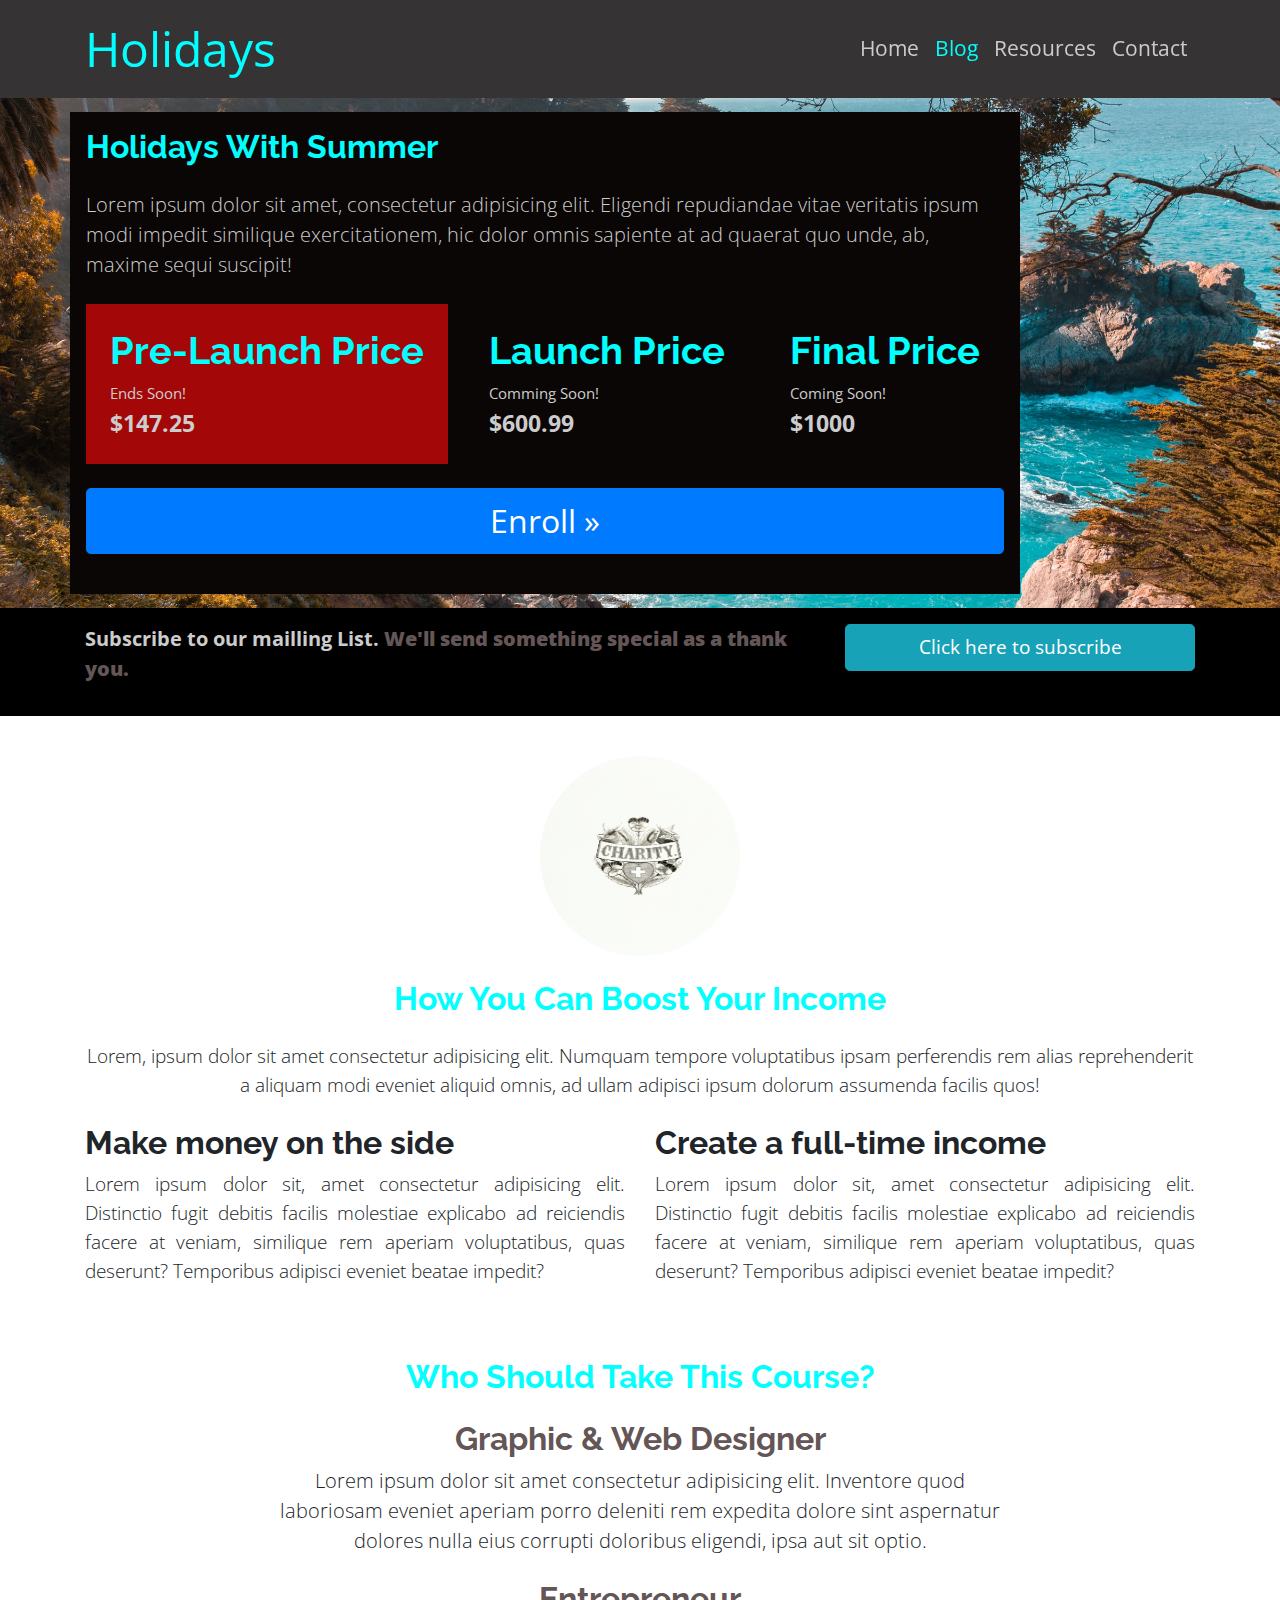
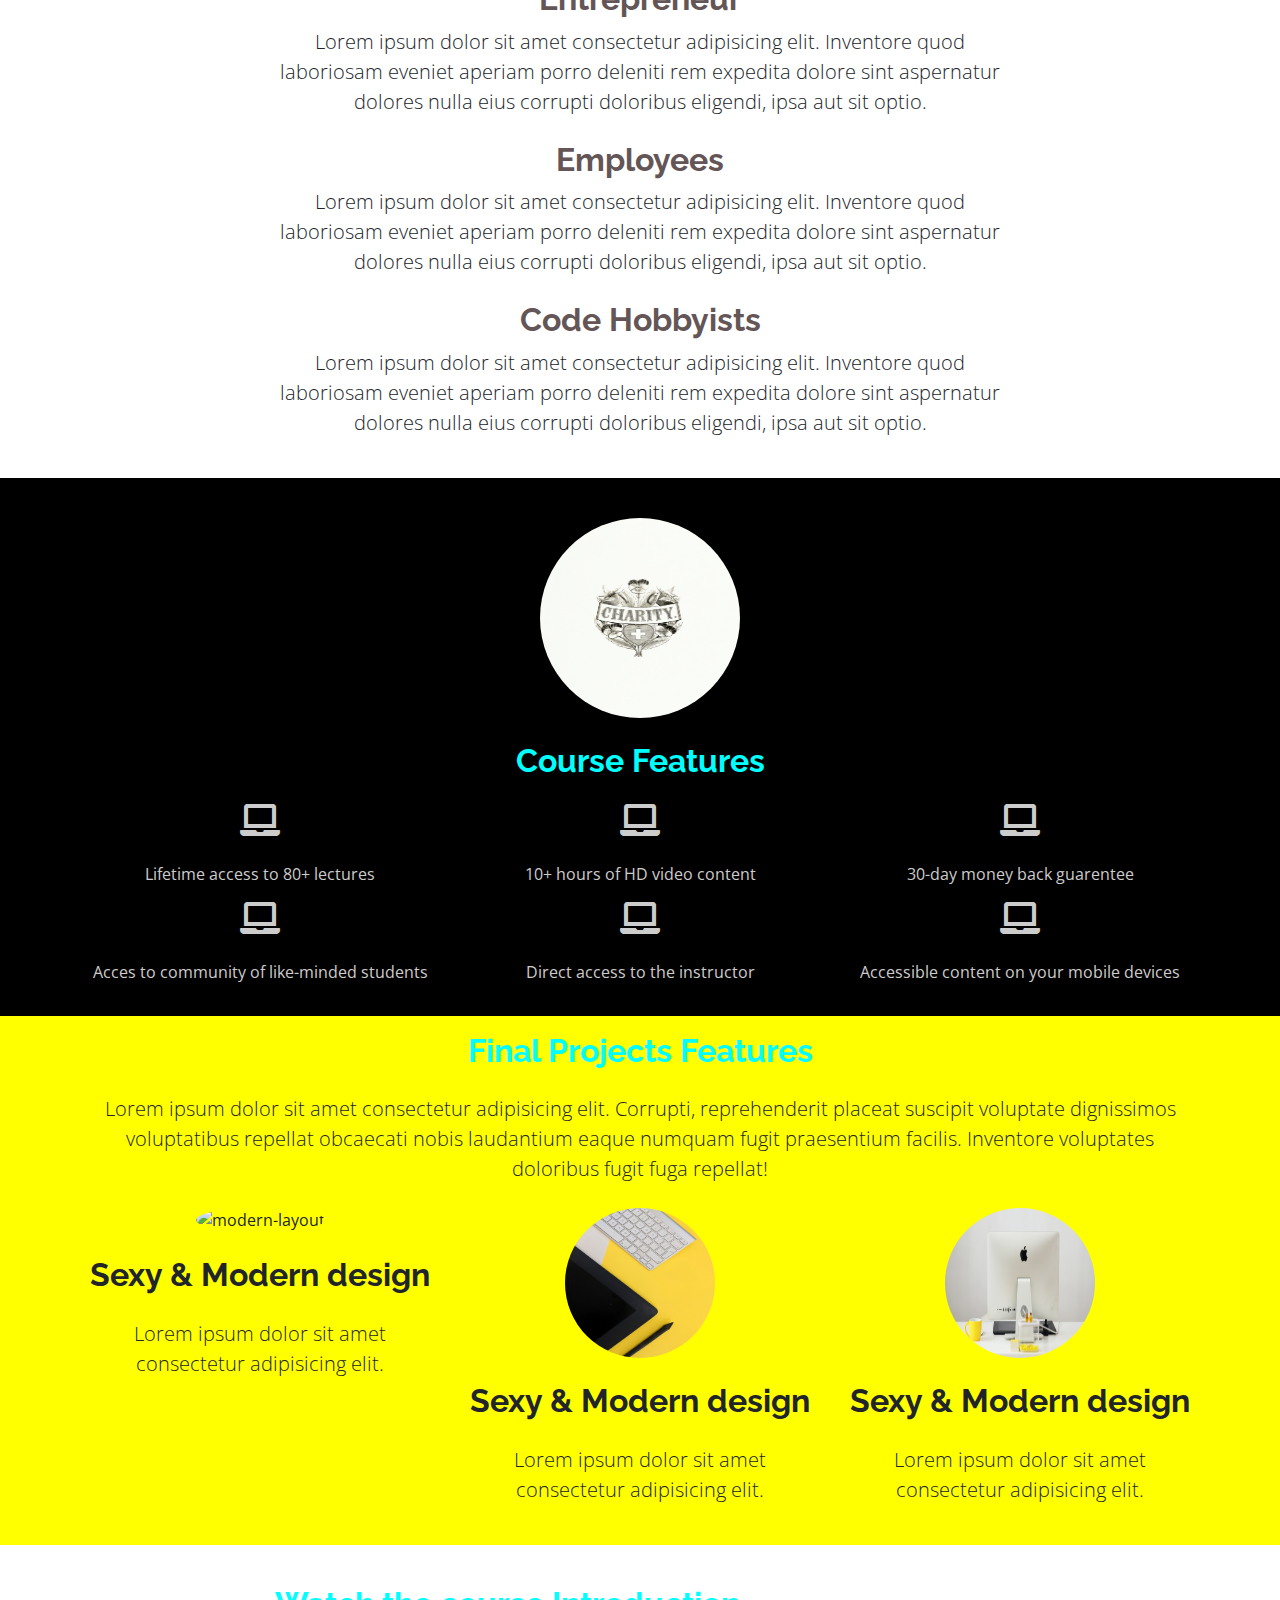
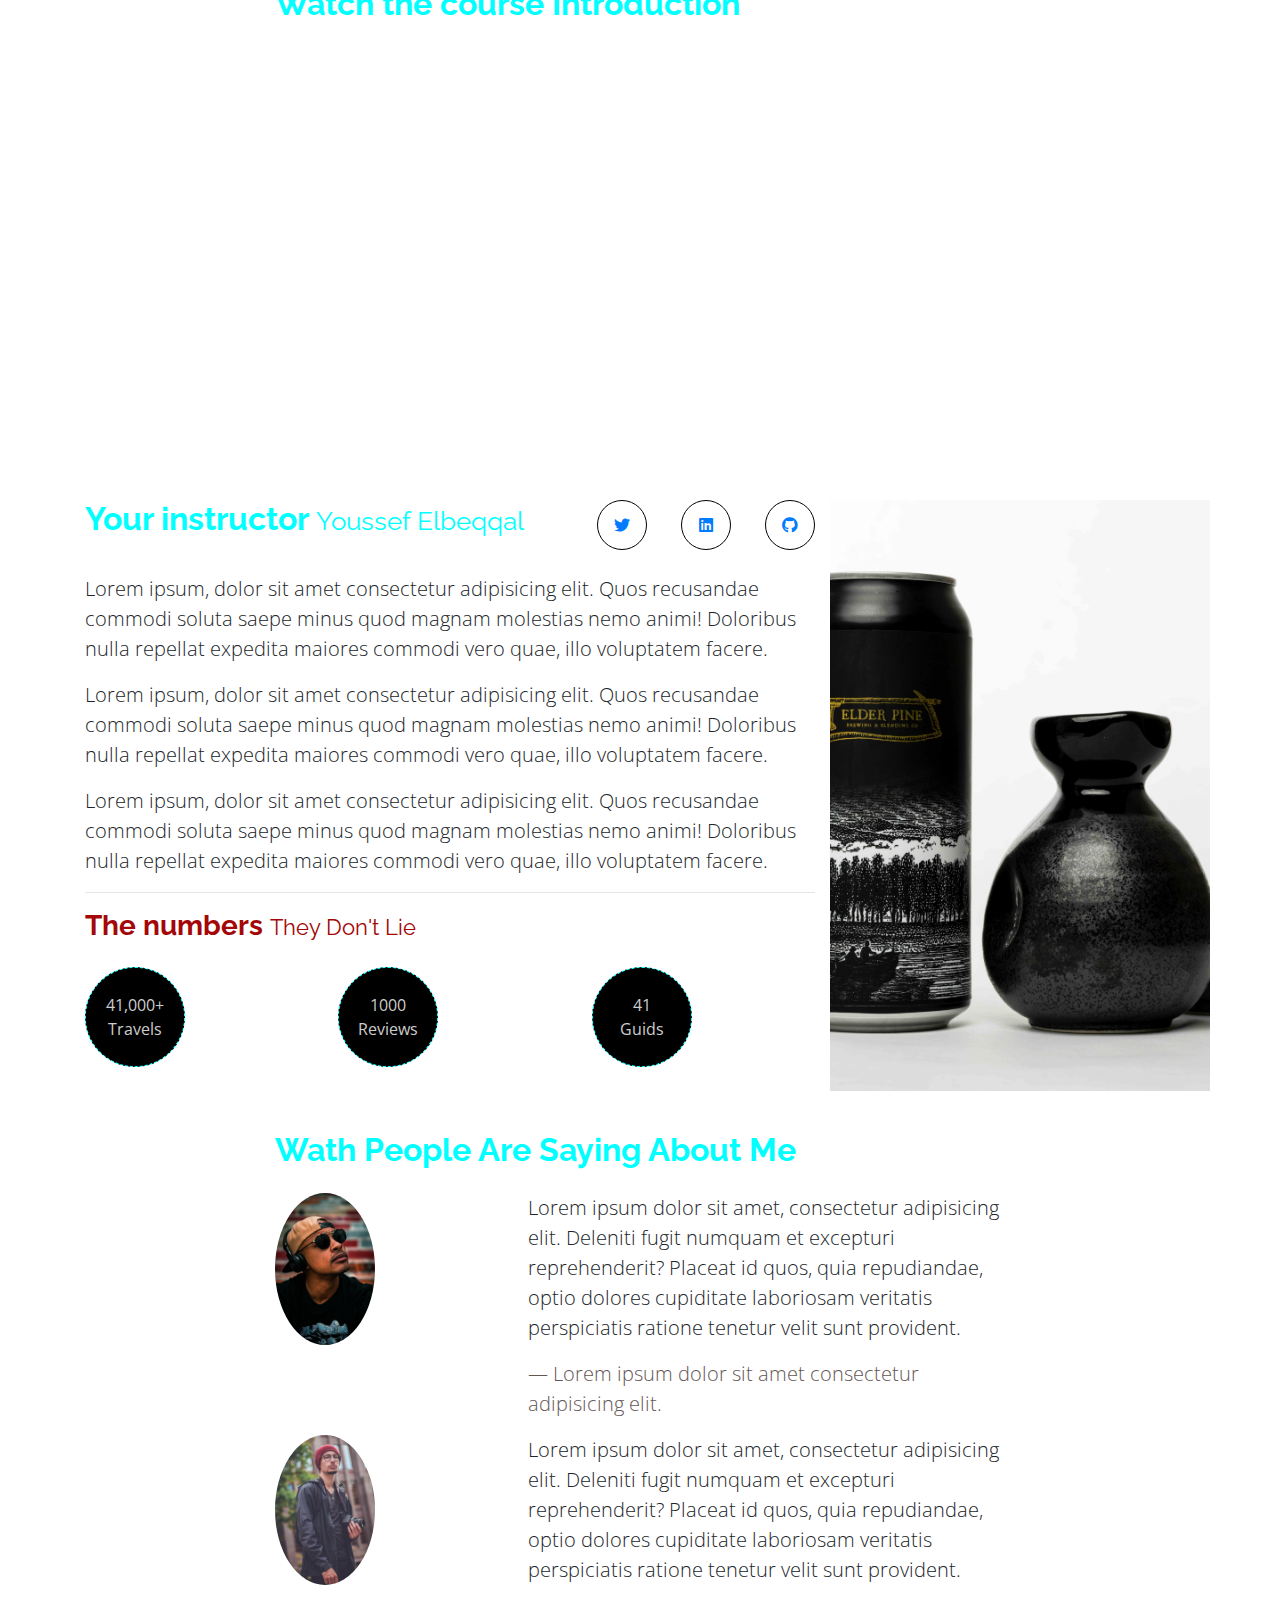
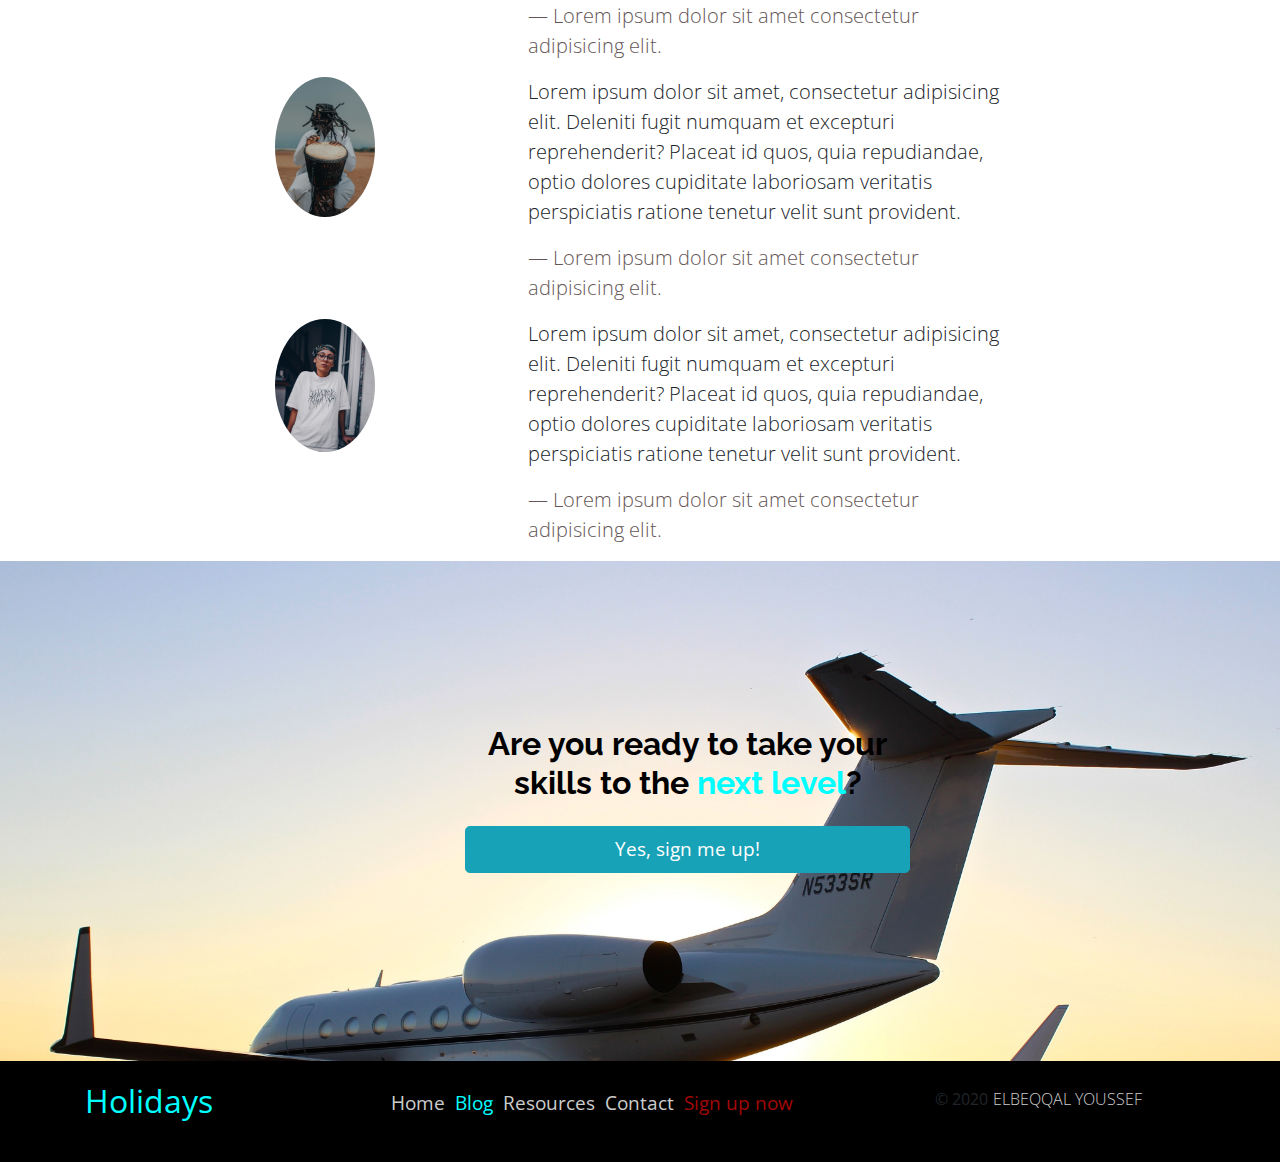
==== index.html @ f06271f9 "first commit" ====
<!DOCTYPE html>
<html lang="en">
  <head>
    <meta charset="UTF-8" />
    <meta name="viewport" content="width=device-width, initial-scale=1.0" />
    <!--
      Bootstrap CDN V4.5.0
    -->
    <link
      rel="stylesheet"
      href="https://stackpath.bootstrapcdn.com/bootstrap/4.5.0/css/bootstrap.min.css"
      crossorigin="anonymous"
    />

    <!--
      Fontawsome CDN V5.13.1
    -->
    <link
      rel="stylesheet"
      href="https://cdnjs.cloudflare.com/ajax/libs/font-awesome/5.13.1/css/all.min.css"
    />
    <!--
      Main CSS Styles
    -->
    <link rel="stylesheet" href="style.css" />
    <title>Holidays | Home</title>
  </head>

  <body>

    <!--================
        HEADER
    ====================-->
    <header class="main__header sticky-top" role="banner">
      <!--
        navbar-wrapper
      -->
      <div class="navbar__wrapper">
        <nav class="navbar navbar-expand-lg" role="navigation">
          <!--
              navbar-container
            -->
          <div class="container">
            <!--
              navbar-brand
            -->
            <a class="navbar-brand" href="index.html">
              Holidays
            </a>
            <!--
              navbar-brand
            -->

            <!--
              navbar-humberger-menu
            -->
            <button
              class="navbar-toggler"
              type="button"
              data-toggle="collapse"
              data-target="#navbarSupportedContent"
              aria-controls="navbarSupportedContent"
              aria-expanded="false"
              aria-label="Toggle navigation"
            >
              <!-- <span class="navbar-toggler-icon"></span> -->
              <i class="fas fa-bars" style="font-size: 2em; color: #ccc;"></i>
            </button>
            <!--
              navbar-humberger-menu
            -->

            <!--
              navbar-links
            -->
            <div class="collapse navbar-collapse" id="navbarSupportedContent">
              <ul class="navbar-nav ml-auto">
                <li class="nav-item">
                  <a class="nav-link" href="index.html">
                    Home
                  </a>
                </li>
                <li class="nav-item">
                  <a class="nav-link active" href="blog.html">Blog</a>
                </li>
                <li class="nav-item">
                  <a class="nav-link" href="resources.html">Resources</a>
                </li>
                <li class="nav-item">
                  <a class="nav-link" href="contact.html">Contact</a>
                </li>
              </ul>
            </div>
            <!--
              navbar-links
            -->
          </div>
          <!--
            navbar-container
          -->
        </nav>
      </div>
      <!--
        navbar-wrapper
      -->
    </header>
    <!--================
        HEADER
    ====================-->
    <!--
      MAIN CONTENT
    -->
    <main class="home" role="main">

      
      <!-- ================
        HERO
      ====================-->
      <section
        id="hero"
        class="hero__wrapper"
        class="mt-4 mb-4 p-4 text-sm-center"
      >
        <article>
          <!--
            Container
          -->
          <div class="container clearfix">
            <div class="row">
              <div class="col-sm-5"></div>
              <!-- col -->

              <div class="col-sm-10 hero__text col-xs-12">
                <h2 class="mb-4">Holidays With Summer</h2>

                <p class="lead mb-4">
                  Lorem ipsum dolor sit amet, consectetur adipisicing elit.
                  Eligendi repudiandae vitae veritatis ipsum modi impedit
                  similique exercitationem, hic dolor omnis sapiente at ad
                  quaerat quo unde, ab, maxime sequi suscipit!
                </p>

                <div id="price-timeline" class="d-flex justify-content-between">
                  <div class="price active d-flex flex-column p-4 mb-4">
                    <h4>
                      Pre-Launch Price
                    </h4>
                    <small>Ends Soon!</small>
                    <span>$147.25</span>
                  </div>
                  <!-- price -->

                  <div class="price d-flex flex-column p-4 mb-4">
                    <h4>
                      Launch Price
                    </h4>
                    <small>Comming Soon!</small>
                    <span>$600.99</span>
                  </div>
                  <!-- price -->

                  <div class="price mb-4 d-flex flex-column p-4 mb-4">
                    <h4>
                      Final Price
                    </h4>
                    <small>Coming Soon!</small>
                    <span>$1000</span>
                  </div>
                  <!-- price -->
                </div>
                <!-- price-time-line -->
                <p class="mb-4">
                  <a
                    href="#"
                    class="btn btn-lg btn-primary btn-block"
                    role="button"
                  >
                    Enroll &raquo;
                  </a>
                </p>
              </div>
              <!-- col -->
            </div>
            <!-- hero -->
          </div>
          <!--
            Container
          -->
        </article>
      </section>
      <!-- ================
        HERO
      ====================-->


      <!-- ================
        OPT IN
      ====================-->
      <section id="optin" class="opt__in">
        <div class="container">
          <div class="row">
            <div class="col-sm-8">
              <p class="lead">
                Subscribe to our mailling List.
                <strong>We'll send something special as a thank you.</strong>
              </p>
            </div>
            <!-- col -->
            <div class="col-md-4">
              <button
                class="btn btn-lg btn-info btn-block"
                data-toggle="modal"
                data-target="#myModal"
              >
                Click here to subscribe
              </button>
            </div>
            <!-- col -->
          </div>
          <!-- row -->
        </div>
        <!-- container -->
      </section>
      <!-- ================
        OPT IN
      ====================-->

      
      <!-- ================
        BOOST YOUR INCOME
      ====================-->
      <section class="boost__income">
        <div class="container">
          <div class="text-center mt-4 mb-4">
            <img
              src="assets/img/logo.jpg"
              alt="logo"
              title="logo"
              class="img-radius"
            />
          </div>
          <h2 class="text-center mb-4">How You Can Boost Your Income</h2>
          <p class="lead text-center mb-4">
            Lorem, ipsum dolor sit amet consectetur adipisicing elit. Numquam
            tempore voluptatibus ipsam perferendis rem alias reprehenderit a
            aliquam modi eveniet aliquid omnis, ad ullam adipisci ipsum dolorum
            assumenda facilis quos!
          </p>
          <div class="row mb-4">
            <div class="col-sm-6">
              <h4>Make money on the side</h4>
              <p class="lead">
                Lorem ipsum dolor sit, amet consectetur adipisicing elit.
                Distinctio fugit debitis facilis molestiae explicabo ad
                reiciendis facere at veniam, similique rem aperiam voluptatibus,
                quas deserunt? Temporibus adipisci eveniet beatae impedit?
              </p>
            </div>
            <!-- col -->

            <div class="col-sm-6">
              <h4>Create a full-time income</h4>
              <p class="lead">
                Lorem ipsum dolor sit, amet consectetur adipisicing elit.
                Distinctio fugit debitis facilis molestiae explicabo ad
                reiciendis facere at veniam, similique rem aperiam voluptatibus,
                quas deserunt? Temporibus adipisci eveniet beatae impedit?
              </p>
            </div>
            <!-- col -->
          </div>
          <!-- row -->
        </div>
        <!-- container -->
      </section>
      <!-- ================
        BOOST YOUR INCOME
      ====================-->


      <!-- ================
        BENIFITS
      ====================-->
      <section class="benifits text-sm-center">
        <div class="container">
          <h2 class="text-center mb-4">Who Should Take This Course?</h2>
          <div class="row">
            <div class="col-sm-8 offset-sm-2">
              <div class="mb-4">
                <h4>Graphic & Web Designer</h4>
                <p class="lead">
                  Lorem ipsum dolor sit amet consectetur adipisicing elit.
                  Inventore quod laboriosam eveniet aperiam porro deleniti rem
                  expedita dolore sint aspernatur dolores nulla eius corrupti
                  doloribus eligendi, ipsa aut sit optio.
                </p>
              </div>
              <div class="mb-4">
                <h4>Entrepreneur</h4>
                <p class="lead">
                  Lorem ipsum dolor sit amet consectetur adipisicing elit.
                  Inventore quod laboriosam eveniet aperiam porro deleniti rem
                  expedita dolore sint aspernatur dolores nulla eius corrupti
                  doloribus eligendi, ipsa aut sit optio.
                </p>
              </div>
              <div class="mb-4">
                <h4>Employees</h4>
                <p class="lead">
                  Lorem ipsum dolor sit amet consectetur adipisicing elit.
                  Inventore quod laboriosam eveniet aperiam porro deleniti rem
                  expedita dolore sint aspernatur dolores nulla eius corrupti
                  doloribus eligendi, ipsa aut sit optio.
                </p>
              </div>
              <div class="mb-4">
                <h4>Code Hobbyists</h4>
                <p class="lead">
                  Lorem ipsum dolor sit amet consectetur adipisicing elit.
                  Inventore quod laboriosam eveniet aperiam porro deleniti rem
                  expedita dolore sint aspernatur dolores nulla eius corrupti
                  doloribus eligendi, ipsa aut sit optio.
                </p>
              </div>
            </div>
            <!-- col -->
          </div>
          <!-- row -->
        </div>
      </section>
      <!-- ================
        BENIFITS
      ====================-->
      
      <!-- ================
        COURSE FEATURES
      ====================-->
      <section class="course__features">
        <div class="container">
          <div class="text-center mt-4 mb-4">
            <img
              src="assets/img/logo.jpg"
              alt="logo"
              title="logo"
              class="img-radius"
            />
          </div>
          <h2 class="text-center mb-4">Course Features</h2>
          <div class="row">
            <div class="col-sm-4 text-center">
              <div class="mb-4">
                <i class="fas fa-laptop ci"></i>
              </div>
              <p>Lifetime access to 80+ lectures</p>
            </div>
            <!-- col -->
            <div class="col-sm-4 text-center">
              <div class="mb-4">
                <i class="fas fa-laptop ci"></i>
              </div>
              <p>10+ hours of HD video content</p>
            </div>
            <!-- col -->
            <div class="col-sm-4 text-center">
              <div class="mb-4">
                <i class="fas fa-laptop ci"></i>
              </div>
              <p>30-day money back guarentee</p>
            </div>
            <!-- col -->
            <div class="col-sm-4 text-center">
              <div class="mb-4">
                <i class="fas fa-laptop ci"></i>
              </div>
              <p>Acces to community of like-minded students</p>
            </div>
            <!-- col -->
            <div class="col-sm-4 text-center">
              <div class="mb-4">
                <i class="fas fa-laptop ci"></i>
              </div>
              <p>Direct access to the instructor</p>
            </div>
            <!-- col -->
            <div class="col-sm-4 text-center">
              <div class="mb-4">
                <i class="fas fa-laptop ci"></i>
              </div>
              <p>Accessible content on your mobile devices</p>
            </div>
            <!-- col -->
          </div>
          <!-- row -->
        </div>
        <!-- container -->
      </section>
      <!-- ================
        COURSE FEATURES
      ====================-->

      <!-- ================
        PROJECTS FEATURES 
      ====================-->
      <section class="project__features">
        <div class="container">
          <h2 class="text-center mb-4">Final Projects Features</h2>
          <p class="lead text-center mb-4">
            Lorem ipsum dolor sit amet consectetur adipisicing elit. Corrupti,
            reprehenderit placeat suscipit voluptate dignissimos voluptatibus
            repellat obcaecati nobis laudantium eaque numquam fugit praesentium
            facilis. Inventore voluptates doloribus fugit fuga repellat!
          </p>
          <div class="row">
            <div class="col-sm-4">
              <div class="project__features--item mb-4">
                <img
                  src="https://external-content.duckduckgo.com/iu/?u=https%3A%2F%2Ftse2.mm.bing.net%2Fth%3Fid%3DOIP.MxvEzI7c4n9L5hkj392UZwHaFj%26pid%3DApi&f=1"
                  alt="modern-layout"
                  title="modern layout"
                  class="img-fluid mb-4"
                />
                <h4 class="text-center mb-4">Sexy &amp; Modern design</h4>
                <p class="lead text-center mb-4">
                  Lorem ipsum dolor sit amet consectetur adipisicing elit.
                </p>
              </div>
            </div>
            <!-- col -->

            <div class="col-sm-4">
              <div class="project__features--item mb-4">
                <img
                  src="assets/img/design-02.jpg"
                  alt="modern-layout"
                  title="modern layout"
                  class="img-fluid mb-4"
                />
                <h4 class="text-center mb-4">Sexy &amp; Modern design</h4>
                <p class="lead text-center mb-4">
                  Lorem ipsum dolor sit amet consectetur adipisicing elit.
                </p>
              </div>
            </div>
            <!-- col -->

            <div class="col-sm-4">
              <div class="project__features--item mb-4">
                <img
                  src="assets/img/design-03.jpg"
                  alt="modern-layout"
                  title="modern layout"
                  class="img-fluid mb-4"
                />
                <h4 class="text-center mb-4">Sexy &amp; Modern design</h4>
                <p class="lead text-center mb-4">
                  Lorem ipsum dolor sit amet consectetur adipisicing elit.
                </p>
              </div>
            </div>
            <!-- col -->
          </div>
          <!-- row -->
        </div>
      </section>
      <!-- ================
        PROJECTS FEATURES 
      ====================-->

      <!-- ================
        VIDEO FEATURES 
      ====================-->
      <section class="vidoe__feature mt-4">
        <div class="container">
          <div class="row">
            <div class="col-sm-8 offset-sm-2">
              <h2 class="mb-4">Watch the course Introduction</h2>
              <iframe
                width="100%"
                height="415"
                src="https://www.youtube.com/embed/ASTb2ysZq-o"
                frameborder="0"
                allow="accelerometer; autoplay; encrypted-media; gyroscope; picture-in-picture"
                allowfullscreen
              >
              </iframe>
            </div>
            <!-- col -->
          </div>
          <!-- row -->
        </div>
      </section>
      <!-- ================
        VIDEO FEATURES 
      ====================-->

      <!-- ================
        INSTRUCTOR 
      ====================-->
      <section class="instructor mb-4">
        <div class="container">
          <div class="row">
            <div class="col-sm-8">
              <div class="row">
                <div class="col-lg-8 mb-4">
                  <h2>Your instructor <small>Youssef Elbeqqal</small></h2>
                </div>
                <!-- col -->
                <div
                  class="col-lg-4 d-flex justify-content-between align-items-center mb-4"
                >
                  <a
                    href="https://twitter.com/YBeqqal"
                    target="_blank"
                    class="twitter"
                  >
                    <i class="fab fa-twitter"></i>
                  </a>
                  <a
                    href="https://www.linkedin.com/in/youssef-el-beqqal-640b6917a/"
                    target="_blank"
                    class="linkedin"
                  >
                    <i class="fab fa-linkedin"></i>
                  </a>
                  <a
                    href="https://github.com/ELBEQQAL94"
                    target="_blank"
                    class="github"
                  >
                    <i class="fab fa-github"></i>
                  </a>
                </div>
                <!-- col -->
              </div>
              <!-- row -->
              <p class="lead">
                Lorem ipsum, dolor sit amet consectetur adipisicing elit. Quos
                recusandae commodi soluta saepe minus quod magnam molestias nemo
                animi! Doloribus nulla repellat expedita maiores commodi vero
                quae, illo voluptatem facere.
              </p>
              <p class="lead">
                Lorem ipsum, dolor sit amet consectetur adipisicing elit. Quos
                recusandae commodi soluta saepe minus quod magnam molestias nemo
                animi! Doloribus nulla repellat expedita maiores commodi vero
                quae, illo voluptatem facere.
              </p>
              <p class="lead">
                Lorem ipsum, dolor sit amet consectetur adipisicing elit. Quos
                recusandae commodi soluta saepe minus quod magnam molestias nemo
                animi! Doloribus nulla repellat expedita maiores commodi vero
                quae, illo voluptatem facere.
              </p>
              <hr />
              <h3 class="mb-4">The numbers <small>They Don't Lie</small></h3>
              <div class="row mb-4">
                <div class="col">
                  <div class="num">
                    <div
                      class="num-content d-flex flex-column justify-content-center align-items-center"
                    >
                      41,000+ <span>Travels</span>
                    </div>
                    <!-- num-content -->
                  </div>
                  <!-- num -->
                </div>
                <!-- col -->
                <div class="col">
                  <div class="num">
                    <div
                      class="num-content d-flex flex-column justify-content-center align-items-center"
                    >
                      1000 <span>Reviews</span>
                    </div>
                    <!-- num-content -->
                  </div>
                  <!-- num -->
                </div>
                <!-- col -->
                <div class="col">
                  <div class="num">
                    <div
                      class="num-content d-flex flex-column justify-content-center align-items-center"
                    >
                      41 <span>Guids</span>
                    </div>
                    <!-- num-content -->
                  </div>
                  <!-- num -->
                </div>
                <!-- col -->
              </div>
              <!-- row -->
            </div>
            <!-- col -->
            <div class="col-sm-4 instructo--background"></div>
            <!-- col -->
          </div>
          <!-- row -->
        </div>
        <!-- container -->
      </section>
      <!-- ================
        INSTRUCTOR 
      ====================-->


      <!-- ================
        TESTIMONIALS 
      ====================-->
      <section class="testimonials">
        <div class="container">
          <div class="row">
            <div class="col-sm-8 offset-sm-2">
              <h2 class="mb-4">Wath People Are Saying About Me</h2>
              <!--
                  ======= TESTIMONIALS ITEM ===========
              -->
              <div class="row">
                <div class="col-md-4 avatar__wrapper">
                  <div class="img-container">
                    <img
                      src="assets/img/avatar.jpg"
                      alt="avatar"
                      title="avatar"
                      class="img-fluid"
                    />
                  </div>
                </div>
                <!-- col -->
                <div class="col-md-8">
                  <p class="lead">
                    Lorem ipsum dolor sit amet, consectetur adipisicing elit.
                    Deleniti fugit numquam et excepturi reprehenderit? Placeat
                    id quos, quia repudiandae, optio dolores cupiditate
                    laboriosam veritatis perspiciatis ratione tenetur velit sunt
                    provident.
                  </p>
                  <p class="lead quote">
                    &mdash; Lorem ipsum dolor sit amet consectetur adipisicing
                    elit.
                  </p>
                </div>
                <!-- col -->
              </div>
              <!-- row -->

              <!--
                  ======= TESTIMONIALS ITEM ===========
              -->
              <div class="row">
                <div class="col-sm-4 avatar__wrapper">
                  <div class="img-container mb-4">
                    <img
                      src="assets/img/person-02.jpg"
                      alt="avatar"
                      title="avatar"
                      class="img-fluid"
                    />
                  </div>
                </div>
                <!-- col -->
                <div class="col-sm-8">
                  <p class="lead">
                    Lorem ipsum dolor sit amet, consectetur adipisicing elit.
                    Deleniti fugit numquam et excepturi reprehenderit? Placeat
                    id quos, quia repudiandae, optio dolores cupiditate
                    laboriosam veritatis perspiciatis ratione tenetur velit sunt
                    provident.
                  </p>
                  <p class="lead quote">
                    &mdash; Lorem ipsum dolor sit amet consectetur adipisicing
                    elit.
                  </p>
                </div>
                <!-- col -->
              </div>
              <!-- row -->

              <!--
                  ======= TESTIMONIALS ITEM ===========
              -->
              <div class="row">
                <div class="col-sm-4 avatar__wrapper">
                  <div class="img-container mb-4">
                    <img
                      src="assets/img/person-03.jpg"
                      alt="avatar"
                      title="avatar"
                      class="img-fluid"
                    />
                  </div>
                </div>
                <!-- col -->
                <div class="col-sm-8">
                  <p class="lead">
                    Lorem ipsum dolor sit amet, consectetur adipisicing elit.
                    Deleniti fugit numquam et excepturi reprehenderit? Placeat
                    id quos, quia repudiandae, optio dolores cupiditate
                    laboriosam veritatis perspiciatis ratione tenetur velit sunt
                    provident.
                  </p>
                  <p class="lead quote">
                    &mdash; Lorem ipsum dolor sit amet consectetur adipisicing
                    elit.
                  </p>
                </div>
                <!-- col -->
              </div>
              <!-- row -->

              <!--
                  ======= TESTIMONIALS ITEM ===========
              -->
              <div class="row">
                <div class="col-sm-4 avatar__wrapper">
                  <div class="img-container mb-4">
                    <img
                      src="assets/img/person-04.jpg"
                      alt="avatar"
                      title="avatar"
                      class="img-fluid"
                    />
                  </div>
                </div>
                <!-- col -->
                <div class="col-sm-8">
                  <p class="lead">
                    Lorem ipsum dolor sit amet, consectetur adipisicing elit.
                    Deleniti fugit numquam et excepturi reprehenderit? Placeat
                    id quos, quia repudiandae, optio dolores cupiditate
                    laboriosam veritatis perspiciatis ratione tenetur velit sunt
                    provident.
                  </p>
                  <p class="lead quote">
                    &mdash; Lorem ipsum dolor sit amet consectetur adipisicing
                    elit.
                  </p>
                </div>
                <!-- col -->
              </div>
              <!-- row -->
            </div>
            <!-- col -->
          </div>
          <!-- row -->
        </div>
      </section>
      <!-- ================
        TESTIMONIALS 
      ====================-->

      <!-- ================
        SIGNUP 
      ====================-->
      <section
        class="signup d-flex flex-column justify-content-center align-items-center"
      >
        <div class="container">
          <div class="row">
            <div class="col-sm-5 offset-md-4">
              <h2 class="text-center mb-4">
                Are you ready to take your skills to the
                <span>next level</span>?
              </h2>
              <button
                data-toggle="modal"
                data-target="#signupModal"
                class="btn btn-lg btn-info btn-block mb-4"
              >
                Yes, sign me up!
              </button>
            </div>
          </div>
        </div>
      </section>
      <!-- ================
      SIGNUP 
    ====================-->

    </main>


    
    <!-- ================
      FOOTER
    ====================-->
    <footer>
      <div class="container">
        <div class="row">
          <div class="col-sm-2">
            <a href="index.html" class="brand">
              Holidays
            </a>
          </div>
          <div class="col-sm-7">
            <ul
              class="d-flex justify-content-center align-items-center list-unstyled"
            >
              <li>
                <a href="index.html">
                  Home
                </a>
              </li>
              <li>
                <a href="blog.html" class="active">
                  Blog
                </a>
              </li>
              <li>
                <a href="resources.html">
                  Resources
                </a>
              </li>
              <li>
                <a href="contact.html">
                  Contact
                </a>
              </li>

              <li>
                <a
                  href="#"
                  class="sign"
                  data-toggle="modal"
                  data-target="#signupModal"
                >
                  Sign up now
                </a>
              </li>
            </ul>
          </div>
          <div class="col-sm-3 author">
            &copy; 2020<span class="lead">ELBEQQAL YOUSSEF</span>
          </div>
        </div>
        <!-- row -->
      </div>
    </footer>
    <!-- ================
      FOOTER
    ====================-->


    <!-- ================
      MODAL
    ====================-->
    <div class="modal fade" id="myModal">
      <div class="modal-dialog">
        <div class="modal-content">
          <div class="modal-header">
            <h5 class="modal-title">
              <i class="fa fa-envelope"></i>
              Subscribe with our Mailing List
            </h5>
            <button
              type="button"
              class="close"
              data-dismiss="modal"
              aria-label="Close"
            >
              <span aria-hidden="true">&times;</span>
            </button>
          </div>

          <div class="modal-body">
            <p>
              Lorem ipsum dolor sit amet consectetur adipisicing elit. Ipsam,
              provident? Eaque molestias itaque aliquam in libero doloribus
              corporis commodi nesciunt magnam odit! Optio voluptas consectetur
              fugiat voluptatibus perferendis ipsum ab?
            </p>
            <form
              class="form-inline d-flex justify-content-between mb-4"
              role="form"
            >
              <div class="form-group">
                <label for="subscribe-name" class="sr-only"
                  >Your first name</label
                >
                <input
                  type="text"
                  class="form-control"
                  id="subscribe-name"
                  placeholder="Your first name"
                />
              </div>
              <!-- form-group -->
              <div class="form-group">
                <label for="subscribe-email" class="sr-only">Email</label>
                <input
                  type="text"
                  class="form-control"
                  id="subscribe-email"
                  placeholder="Enter your email"
                />
              </div>
              <!-- form-group -->
              <input type="submit" class="btn btn-info" value="Subscribe" />
            </form>
            <hr />
            <p>
              Lorem ipsum dolor sit amet consectetur adipisicing elit.
              Voluptate, consectetur. Fugiat molestias eaque id quod dolore
              consequuntur earum mollitia minus vero nostrum, ea illo nisi
              soluta illum, quisquam, ad facilis!
            </p>
          </div>
          <!-- modal-body -->
        </div>
        <!-- model-content -->
      </div>
      <!-- modal-dialog -->
    </div>
    <!-- ================
      MODAL
    ====================-->


    
    <!-- ================
      SIGNUP MODAL
    ====================-->
    <div class="modal fade" id="signupModal">
      <div class="modal-dialog">
        <div class="modal-content">
          <div class="modal-header">
            <h5 class="modal-title">
              Sign Up
            </h5>
            <button
              type="button"
              class="close"
              data-dismiss="modal"
              aria-label="Close"
            >
              <span aria-hidden="true">&times;</span>
            </button>
          </div>

          <div class="modal-body">
            <form class="mb-4" role="form">
              <div class="form-group">
                <label for="first-name" class="sr-only">Your first name</label>
                <input
                  type="text"
                  class="form-control"
                  id="first-name"
                  placeholder="Your first name"
                />
              </div>
              <!-- form-group -->
              <div class="form-group">
                <label for="last-name" class="sr-only">Your last name</label>
                <input
                  type="text"
                  class="form-control"
                  id="last-name"
                  placeholder="Your last name"
                />
              </div>
              <!-- form-group -->
              <div class="form-group">
                <label for="subscribe-email" class="sr-only">Email</label>
                <input
                  type="text"
                  class="form-control"
                  id="subscribe-email"
                  placeholder="Enter your email"
                />
              </div>
              <!-- form-group -->
              <input type="submit" class="btn btn-info" value="Sign Up" />
            </form>
          </div>
          <!-- modal-body -->
        </div>
        <!-- model-content -->
      </div>
      <!-- modal-dialog -->
    </div>
    <!-- ================
      SIGNUP MODAL
    ====================-->


    <!--
      JQuery v3.5.1
    -->
    <script
      src="https://code.jquery.com/jquery-3.5.1.slim.min.js"
      integrity="sha384-DfXdz2htPH0lsSSs5nCTpuj/zy4C+OGpamoFVy38MVBnE+IbbVYUew+OrCXaRkfj"
      crossorigin="anonymous"
    ></script>

    <!--
      Popper V1.16.0
    -->
    <script
      src="https://cdn.jsdelivr.net/npm/popper.js@1.16.0/dist/umd/popper.min.js"
      integrity="sha384-Q6E9RHvbIyZFJoft+2mJbHaEWldlvI9IOYy5n3zV9zzTtmI3UksdQRVvoxMfooAo"
      crossorigin="anonymous"
    ></script>

    <!--
      Bootstrap CDN V4.5.0
    -->
    <script
      src="https://stackpath.bootstrapcdn.com/bootstrap/4.5.0/js/bootstrap.min.js"
      integrity="sha384-OgVRvuATP1z7JjHLkuOU7Xw704+h835Lr+6QL9UvYjZE3Ipu6Tp75j7Bh/kR0JKI"
      crossorigin="anonymous"
    ></script>

    <!-- Fontawsome -->
    <script src="https://cdnjs.cloudflare.com/ajax/libs/font-awesome/5.13.1/js/all.min.js"></script>
  </body>
</html>
---- style.css ----
/** DESCRIPTION FOR WORDPRESS*/

@import url('https://fonts.googleapis.com/css2?family=Open+Sans+Condensed:wght@300&family=Raleway:wght@100&family=Roboto:wght@100&display=swap');

/*===================
    Main Colors
=====================*/
:root {
  --dark-color: black;
  --light-dark-color: rgba(15, 13, 13, 0.842);
  --white-color: #ccc;
  --gray-color: rgb(100, 86, 86);
  --aqua-color: aqua;
  --red-color: rgb(163, 7, 7);
  --yellow-color: yellow;
  --green-color: rgb(30, 255, 0);
  --padding-16: 16px;
  --font-size-1em: 1em;
  --font-size-1-2em: 1.2em;
  --font-size-1-5em: 1.5em;
  --font-size-2em: 2em;
  --font-size-16: 16px;
}

/*===================
    Main CSS
=====================*/
body {
  font-family: 'Open Sans Condensed', sans-serif;
  box-sizing: border-box;
  font-size: var(--font-size-16);
}

/*===================
    GLOBAL CSS
=====================*/
h1, h2, h3, h4, h5, h6 {
  font-family: 'Raleway', sans-serif;
  font-weight: 500;
}

h2 {
  color: var(--aqua-color);
  font-weight: bold;
}

.img-radius {
  border-radius: 50%;
  width: 200px;
  height: 200px;
}

/*===================
      HEADER
=====================*/

.main__header {
  background: var(--light-dark-color);
  font-family: 'Open Sans Condensed', sans-serif;
}

.main__header .navbar-brand {
  font-size: 3em;
  color: var(--aqua-color);
}

.main__header a {
  color: var(--white-color);
  transition: color .5s linear;
}

.main__header a:hover {
  color: var(--gray-color);
}

.main__header a.active {
  color: var(--aqua-color);
}

.main__header nav .navbar-collapse {
  font-size: 1.3em;
}

/*===================
    FOOTER
=====================*/
footer {
  padding: var(--padding-16);
  background: var(--dark-color);
}

footer .brand {
  color: var(--aqua-color);
  font-size: var(--font-size-2em);
  text-decoration: none;
}

footer ul {
  padding: 12px;
}

footer ul li {
  margin-left: 10px;
  font-size: var(--font-size-1-2em);
}

footer ul li a {
  color: var(--white-color);
  text-decoration: none !important;
  transition: color .5s linear;
}

footer ul li a:hover {
  color: var(--aqua-color);
}

footer ul li .sign {
  color: var(--red-color);
}

footer ul li a.active {
  color: var(--aqua-color);
}

footer .author {
  padding: 10px;
  font-size: var(--font-size-1em);
}

footer .author span {
  margin-left: 5px;
  color: var(--white-color);
  font-size: var(--font-size-16);
}

/*===========================================
              HOME
=============================================*/

/*===================
      HERO
=====================*/
.hero__wrapper {
  background: url('assets/img/beach.jpg') center center no-repeat;;
  -webkit-background-size: cover;
  -moz-background-size: cover;
  -o-background-size: cover;
  background-size: cover;
  padding: 14px;
}

.hero__wrapper .hero__text {
  background: rgb(10, 6, 6);
  padding: var(--padding-16);
  color: var(--white-color);
}

.hero__wrapper .hero__text h2 {
  color: var(--aqua-color);
}

.hero__wrapper .hero__text .btn {
  font-size: var(--font-size-2em);
}


.hero__wrapper .hero__logo {
  position: absolute;
  left: 50%;
  top: 50%;
  transform: translate(-50%,-50%);
}

.hero__wrapper #price-timeline .price {
  font-size: var(--font-size-1-2em);
}

.hero__wrapper #price-timeline .price.active {
  background: var(--red-color);
  color: var(--white-color);
}

.hero__wrapper #price-timeline .price  h4 {
  color: var(--aqua-color);
}

.hero__wrapper #price-timeline .price  span {
  font-weight: bold;
  font-size: var(--font-size-1-2em);
}

/*===================
      OPT IN
=====================*/
.opt__in {
  background: var(--dark-color);
  padding: var(--padding-16);
}

.opt__in p {
  color: var(--white-color);
  font-weight: bold;
}

.opt__in p strong {
  color: var(--gray-color);
}

.opt__in button {
  font-size: var(--font-size-1-2em);
}

/*===================
      BOOST INCOME
=====================*/
.boost__income {
  padding: var(--padding-16);
}

.boost__income h2, h4 {
  font-size: var(--font-size-2em);
  font-weight: bold;
}

.boost__income p {
  font-size: var(--font-size-1-2em);
  text-align: justify;
}

/*===================
      BENIFITS
=====================*/
.benifits {
  padding: var(--padding-16);
}

.benifits h4 {
  color: var(--gray-color);
}

/*===================
      COURSE
=====================*/
.course__features {
  background: var(--dark-color);
  color: var(--white-color);
  padding: var(--padding-16);
}

.ci {
  font-size: var(--font-size-2em);
}

/*===================
      PROJECTS
=====================*/
.project__features {
  padding: var(--padding-16);
  background: var(--yellow-color);
}

.project__features--item {
  text-align: center;
  width: 100%
}

.project__features--item img {
  border-radius: 50%;
  width: 150px;
  height: 150px;
}

/*===================
      VIDOE
=====================*/
.vidoe__feature {
  padding: var(--padding-16);
}

/*===================
      INSTRUCTOR
=====================*/
.instructor {
  padding: var(--padding-16);
}

.instructor .instructo--background {
  background: url('assets/img/instructor.jpg') no-repeat center;
  background-size: cover;
}

.instructor a {
  display: flex;
  justify-content: center;
  align-items: center;
  border-radius: 50%;
  border: 1px solid var(--dark-color);
  width: 50px;
  height: 50px;
  margin-left: 5px;
  transition: all .5s linear;
}

.instructor .twitter:hover {
  background: var(--dark-color);
  color: var(--aqua-color);
}

.instructor .linkedin:hover {
  background: var(--dark-color);
  color: #52abd5;
}

.instructor .github:hover {
  background: var(--dark-color);
  color: var(--gray-color);
}

.instructor h3 {
  color: var(--red-color);
  font-weight: bold;
}

.instructor .num .num-content  {
  background: var(--dark-color);
  border-radius: 50%;
  width: 100px;
  height: 100px;
  color: var(--white-color);
  border: 1px dashed var(--aqua-color);
}

/*===================
      TESTIMONIALS
=====================*/

.testimonials .img-container {
  width: 100px;
  height: 100px;
}

.testimonials .img-container img {
  border-radius: 50%;
}

.testimonials .quote {
  color: var(--gray-color);
}


/*===================
      SIGNUP
=====================*/
.signup {
  padding: var(--padding-16);
  background: url('assets/img/airplain.jpg') no-repeat;
  background-size: cover;
  height: 500px;
}

.signup h2 {
  color: var(--dark-color);
}

.signup h2 span {
  color: var(--aqua-color);
  font-weight: bold;
}

.signup button {
 font-size: var(--font-size-1-2em);
}

/*===========================================
              BLOG
=============================================*/

/*============================
    SUBSCRIBE MAILING
==============================*/
.subscribe__mailing {
  margin-top: 3em;
  padding: var(--padding-16);
}

.subscribe__mailing .form-group {
  width: 60%;
}

.subscribe__mailing .form-group input {
  width: 100%;
  margin-right: 10px;
  border-radius: 20px 0 0 20px;
}

.subscribe__mailing .btn {
  width: 40%;
  border-radius: 0 20px 20px 0;
  border: 1px dashed var(--white-color);
}

/*============================
    HERO BLOG
==============================*/
.hero__blog {
  padding: var(--padding-16);
  background: url('assets/img/beach.jpg') no-repeat;
  background-size: cover;
  height: 200px;
}

.hero__blog h2 {
  color: var(--dark-color);
  font-size: 3em;
  font-weight: bold;
}

/*============================
    POSTS
==============================*/
.posts {
  margin-top: 3em;
}

.posts .author__info img {
  width: 50px;
  height: 50px;
  border-radius: 10px;
}

.posts .post {
  padding: var(--padding-16);
}

.posts .post .post__title {
  color: var(--dark-color);
}

.posts .post .poster {
  width: 100%;
  height: 300px;
}

.posts .post .author__info > a{
  margin-left: 5px;
}

.posts .post .author__info .author__info--name {
  color: var(--red-color);
}

/*============================
    HERO POST
==============================*/
.hero__post {
  padding: var(--padding-16);
  background: url('assets/img/design-02.jpg') no-repeat;
  background-size: cover;
  height: 200px;
}

.hero__post h2 {
  color: var(--dark-color);
  font-size: var(--font-size-2em);
  font-weight: bold;
}

/*============================
    POST
==============================*/
.post {
  margin: 3em;
}

.post h2 {
  color: var(--dark-color);
}

.post .author__info > a{
  margin-left: 5px;
}

.post .author__info .author__info--name {
  color: var(--red-color);
}

.post .author__info img {
  width: 50px;
  height: 50px;
  border-radius: 10px;
}

/*============================
    COMMENTS FORM
==============================*/
.comments__form {
  margin: 3em;
}

/*============================
    COMMENTS
==============================*/
.comments {
  margin: 3em;
}

.comments h2 {
  font-size: var(--font-size-1-2em);
  color: var(--dark-color);
}

.comments .post__wrapper {
  border: 1px solid var(--white-color);
  padding: 16px 7px;
  box-shadow: 0 5px 7px var(--white-color);
}

.comments .post__wrapper .comment-icon {
  color: var(--gray-color);
  margin-right: 5px;
}

.comments .responses .author__comment--info {
  border: 1px solid var(--white-color);
  padding: var(--padding-16);
  box-shadow: 0 5px 7px var(--white-color);
}

.comments .responses .author__comment--info .avatar {
  width: 100px;
  height: 100px;
  border-radius: 50%;
}

.comments .responses .author__comment--info .info {
  height: 100px;
}

.comments .responses .reply {
  border: 1px dashed var(--yellow-color);
  padding: var(--padding-16);
  margin-right: 2em;
}

/*=================================================
                MEDIA QUERIES
===================================================*/

/*===================
    SMALL SCREEN
=====================*/

@media(max-width:500px) {
  h2{
    color: var(--red-color);
    font-size: var(--font-size-1-2em);
    font-weight: bold;
  }

  /*===================
      HERO
  =====================*/

  .hero__wrapper .hero__text h2 {
    font-size: 1.6em;
    font-weight: bold;

  }

  #price-timeline {
    display: block !important;
  }

  #price-timeline .price{
    font-size: var(--font-size-1em);
    text-align: center;
  }

  #price-timeline .price h4 {
    font-size: var(--font-size-1em);
  }

  .hero__wrapper .btn {
    font-size: var(--font-size-1-2em) !important;
  }

  /*===================
      OPT IN
  =====================*/
  .opt__in p {
    font-size: var(--font-size-1em) !important;
    color: red;
  }

  /*===================
      BOOST INCOME
  =====================*/
  .boost__income p {
    font-size: var(--font-size-1-2em);
  }

  .boost__income h4 {
    font-size: var(--font-size-1em);
    color: var(--red-color);
    font-weight: bold;
  }

  /*===================
      BENIFITS
  =====================*/
  .benifits h4 {
    color: var(--red-color);
    font-size: var(--font-size-1em);
  }

  /*===================
      COURSE
  =====================*/
  .course__features h2 {
    color: var(--red-color);
    font-size: var(--font-size-1-5em);
  }

  /*===================
      PROJECTS
  =====================*/
 .project__features h2 {
    color: var(--red-color);
    font-size: var(--font-size-1-5em);
  }

  /*===================
      INSTRUCTOR
  =====================*/
  .instructor h3 {
    color: var(--red-color);
    font-size: var(--font-size-1-2em);
    font-weight: bold;
  }

  /*===================
      TESTIMONIALS
  =====================*/
  .testimonials .avatar__wrapper {
    height: 100px;
  }

  .testimonials .avatar__wrapper .img-container{
    width: 100%;
    text-align: center !important;
  }

  .testimonials .avatar__wrapper .img-container img{
    width: 100px;
    height: 100px;
    text-align: center !important;
  }

  .testimonials .quote {
    font-size: var(--font-size-1em);
  }

  /*===========================================
              POST
  =============================================*/

  /*============================
    HERO POST
  ==============================*/
  .hero__post h2 {
    font-size: var(--font-size-1-2em);
  }

  /*============================
    SUBSCRIBE MAILING
  ==============================*/
  .subscribe__mailing .form-inline {
    display:block;
  }

  .subscribe__mailing .form-inline input,  .subscribe__mailing .form-inline .btn{
    border-radius: 0;
    display:block;
  }

  .subscribe__mailing .form-inline input {
    width: 100%;
  }


  /*============================
    COMMENTS
  ==============================*/
  h2, h3 {
    font-size: var(--font-size-1-2em);
  }

  p {
    text-align: center;
    font-size: var(--font-size-1em);
  }

  .comments .reply {
    margin: 0;
  }

  .comments .post__info h2 {
    font-size: var(--font-size-1em);
  }

  .comments .responses .author__comment--info .avatar {
    width: 50px;
    height: 50px;
    border-radius: 50%;
  }

  /*===================
    FOOTER
  =====================*/
  footer {
    display: block;
    text-align: center;
  }

  footer .brand {
    font-size: 1.7em;
  }

  footer ul li a {
    font-size: var(--font-size-16);
  }

  /*===================
      MODAL
  =====================*/
  .modal .modal-title {
    font-size: var(--font-size-1em);
  }

  .modal form {
    display: block !important;
  }
}

/*===================
    MEDIUM SCREEN
=====================*/

@media(max-width:768px) {
  /*===================
      VIDOE
  =====================*/
  .vidoe__feature h2{
    font-size: 1.7em;
  }

  /*===================
      PROJECTS
  =====================*/
  .project__features h4 {
    font-size: var(--font-size-1-5em);
  }

  /*===================
      INSTRUCTOR
  =====================*/
  .testimonials h2{
    font-size: var(--font-size-1-5em);
  }

  /*===========================================
              POST
  =============================================*/

  /*============================
    HERO POST
  ==============================*/
  .hero__post h2 {
    font-size: var(--font-size-1-2em);
  }
}
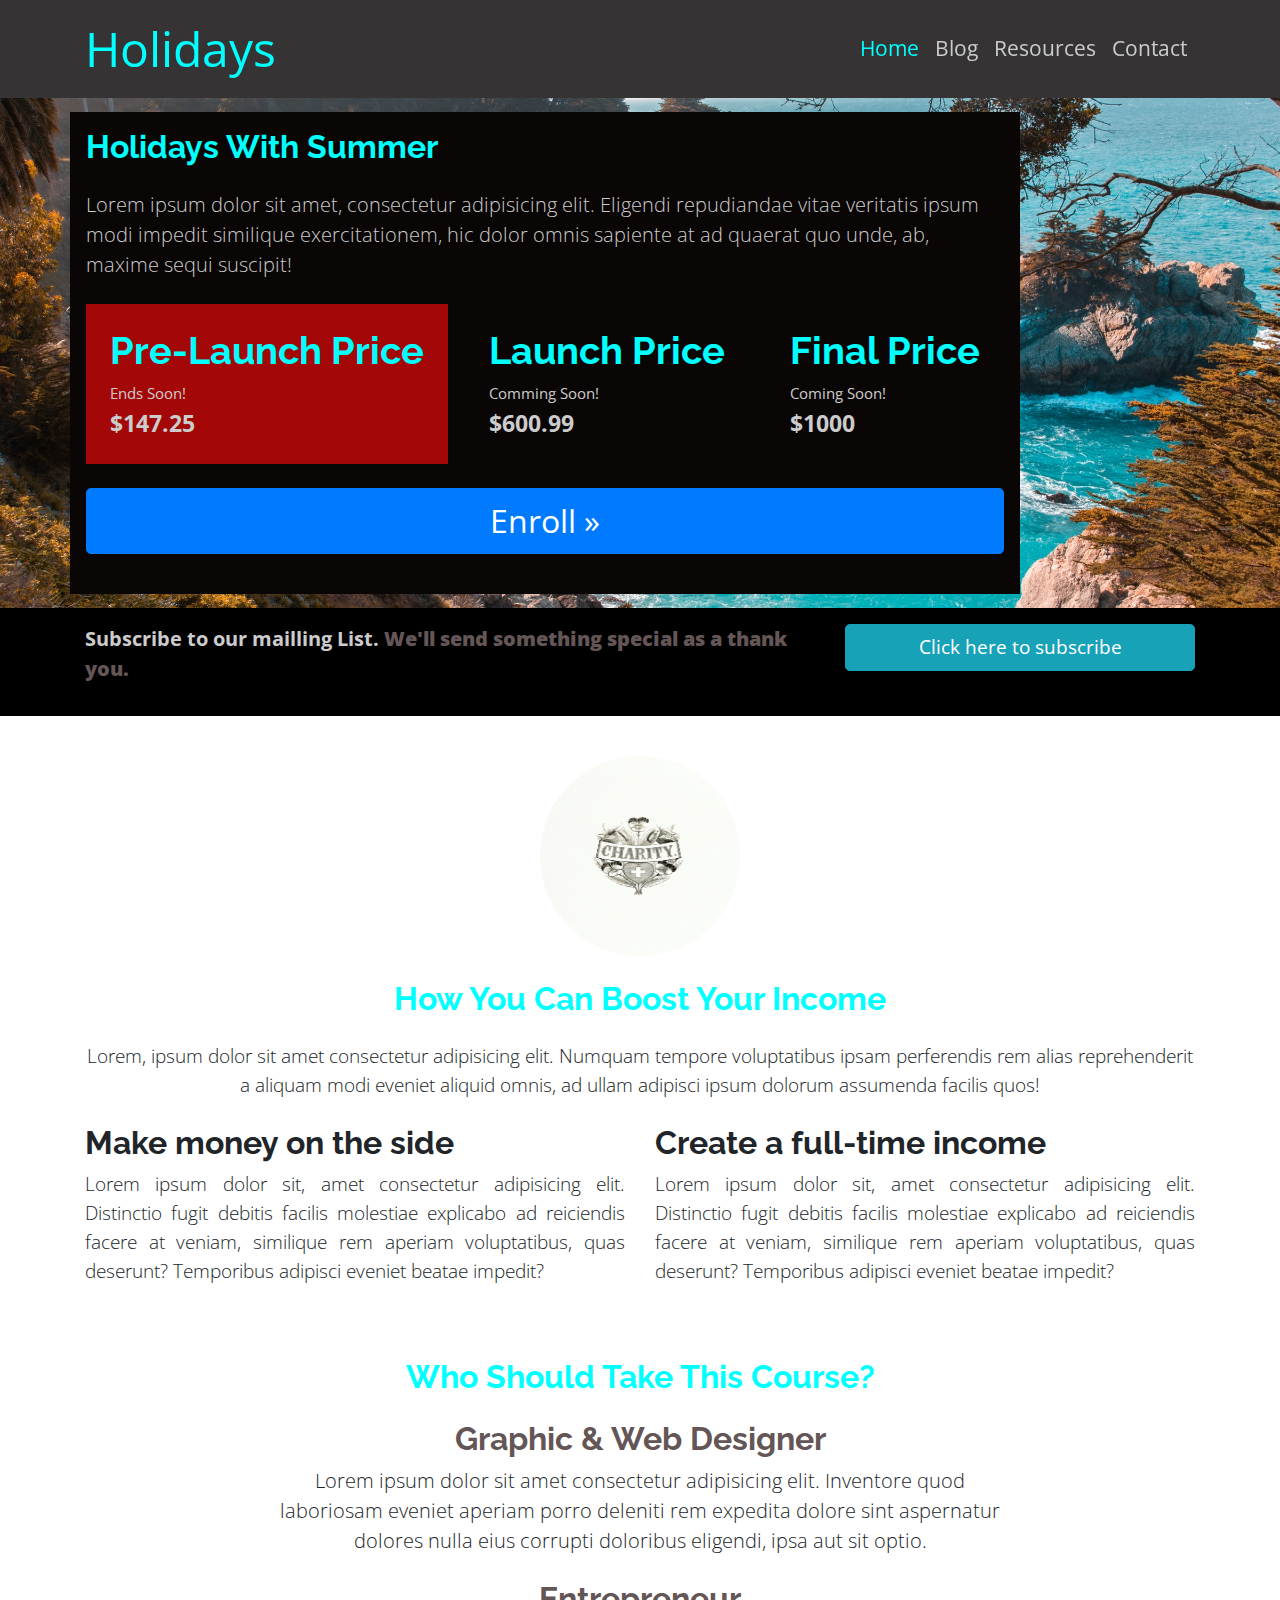
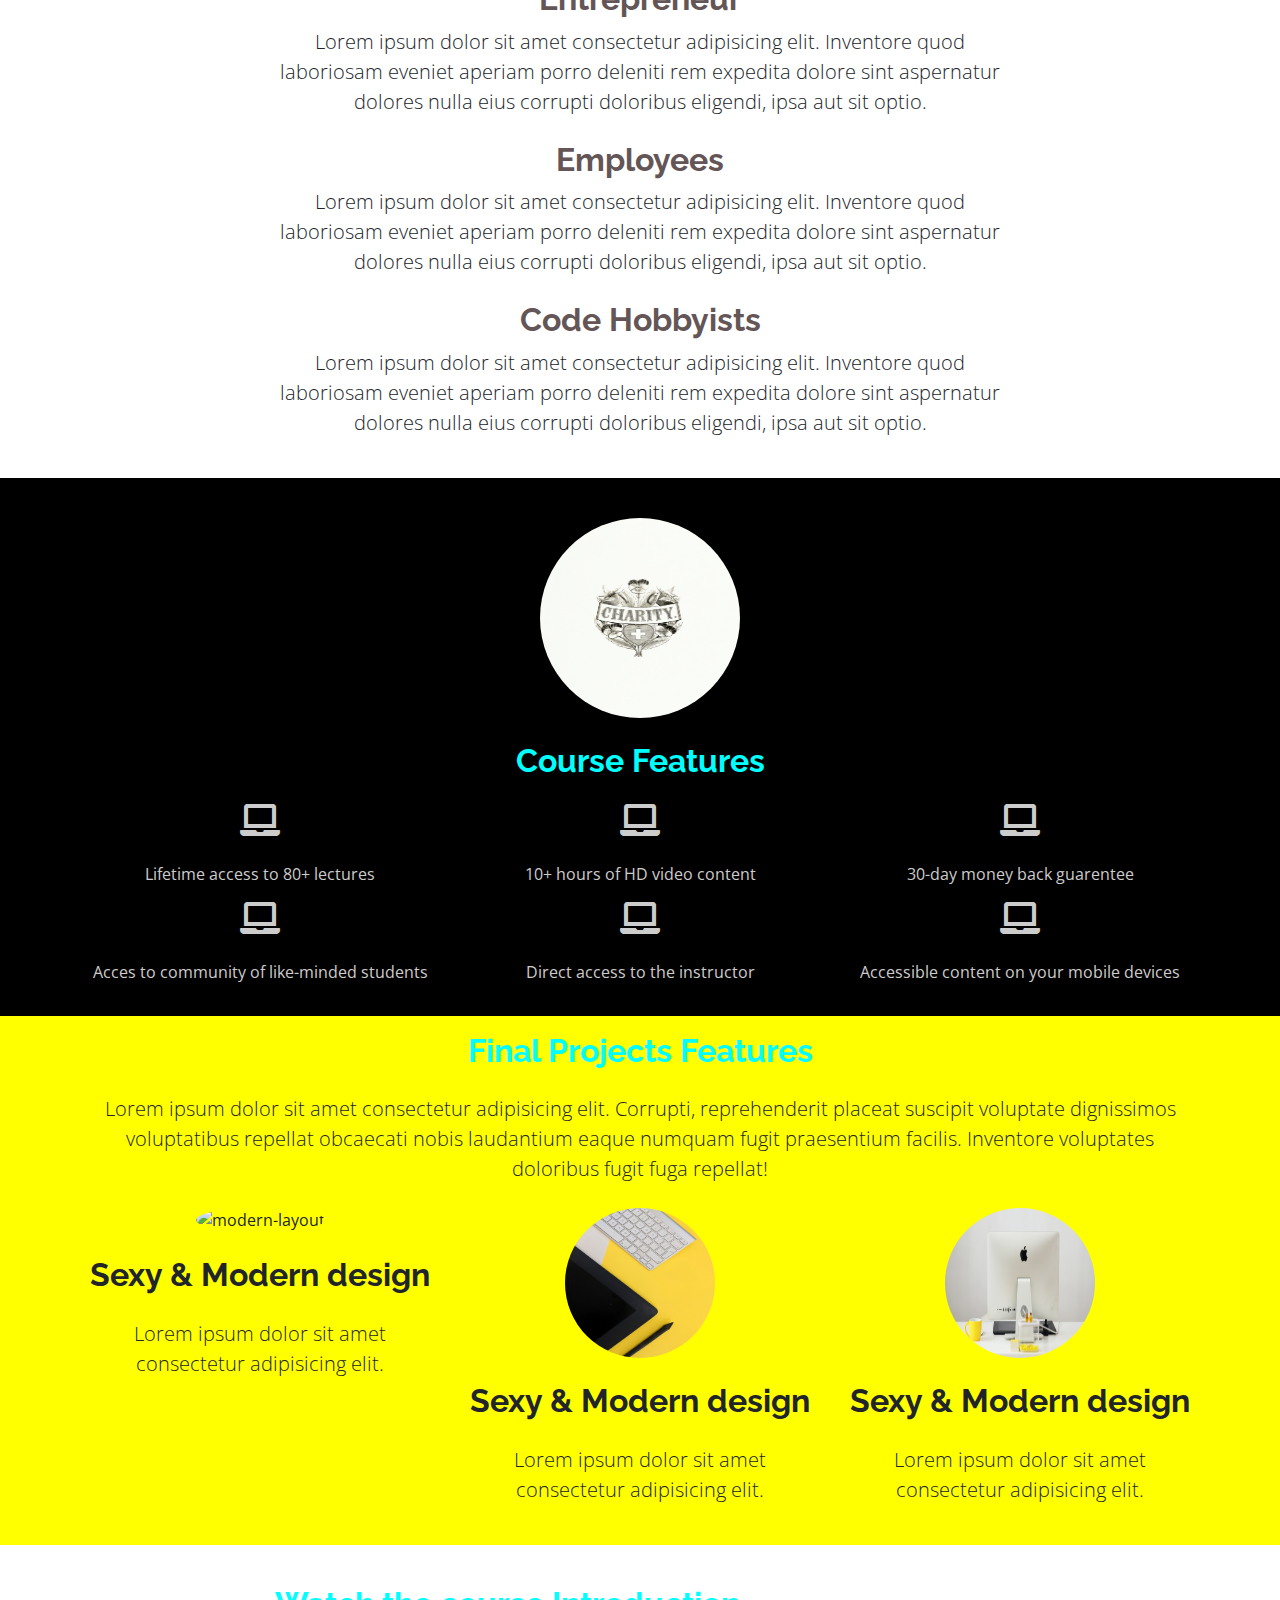
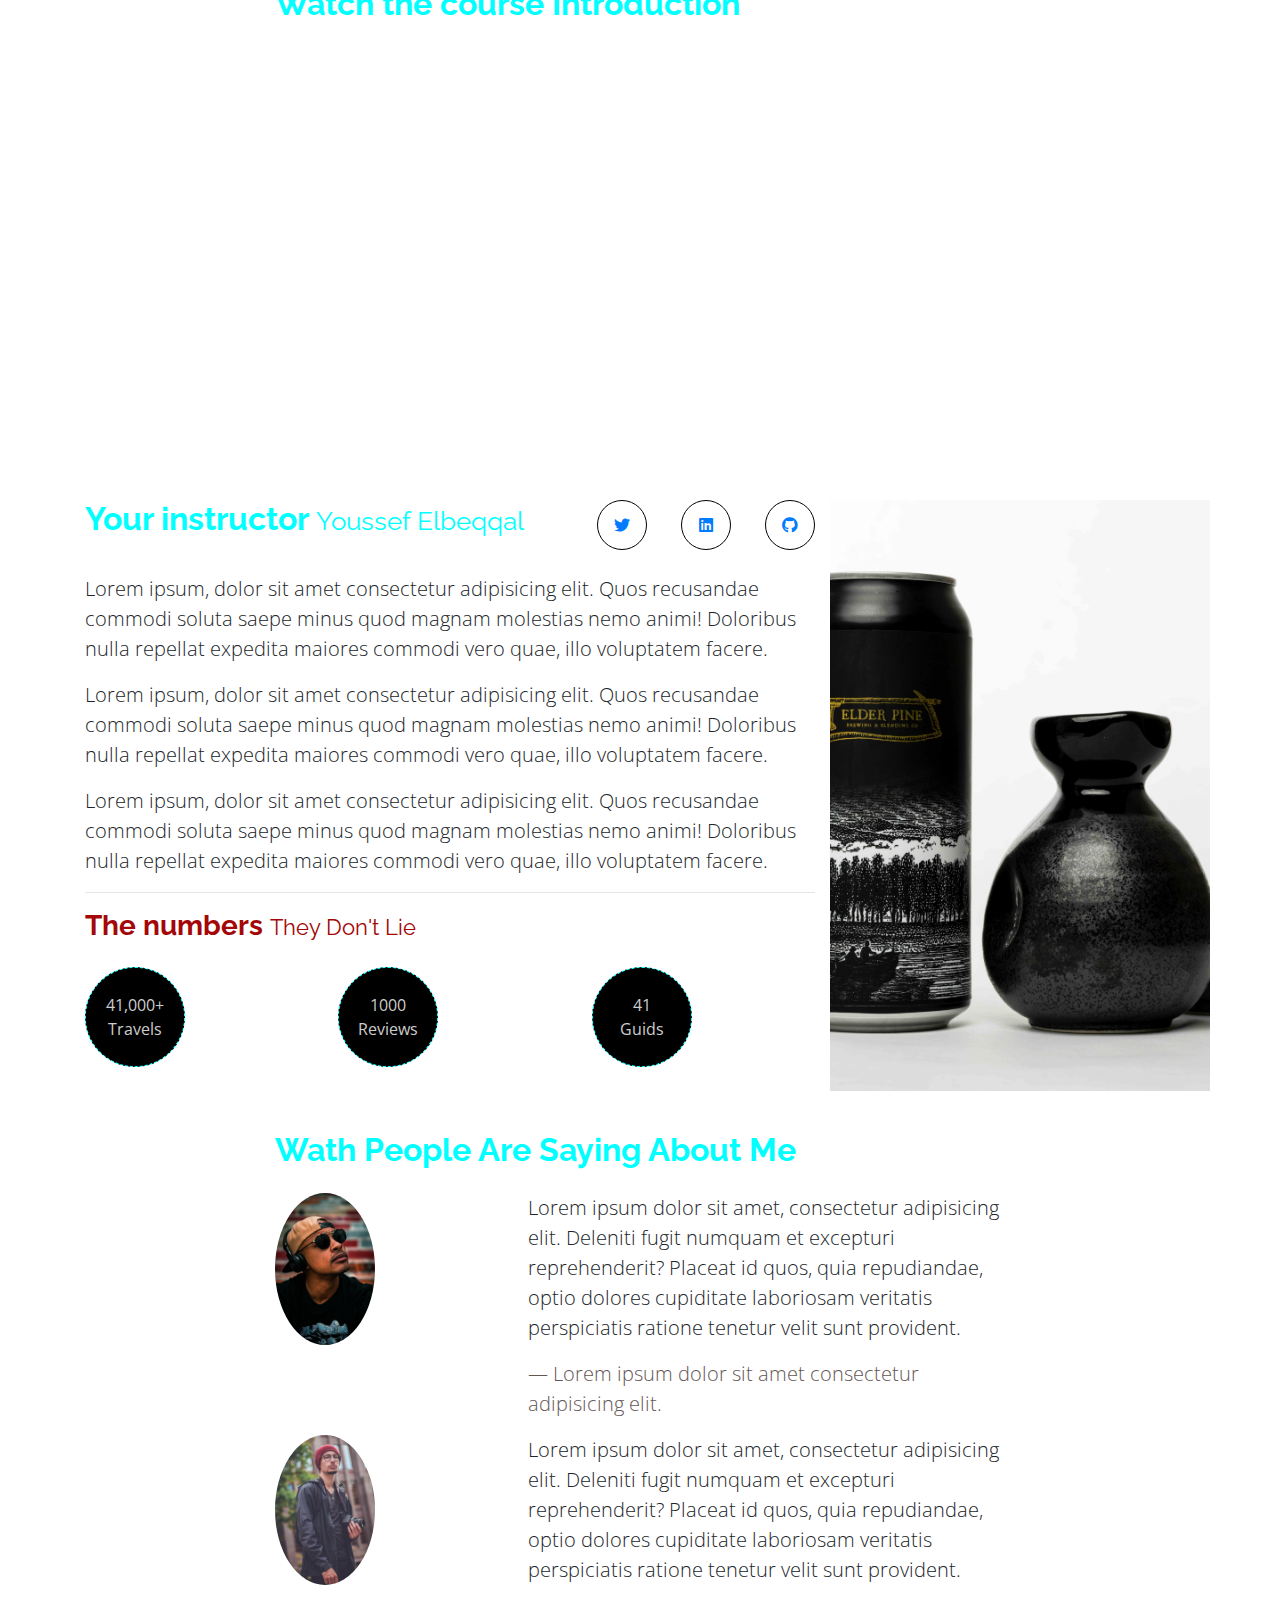
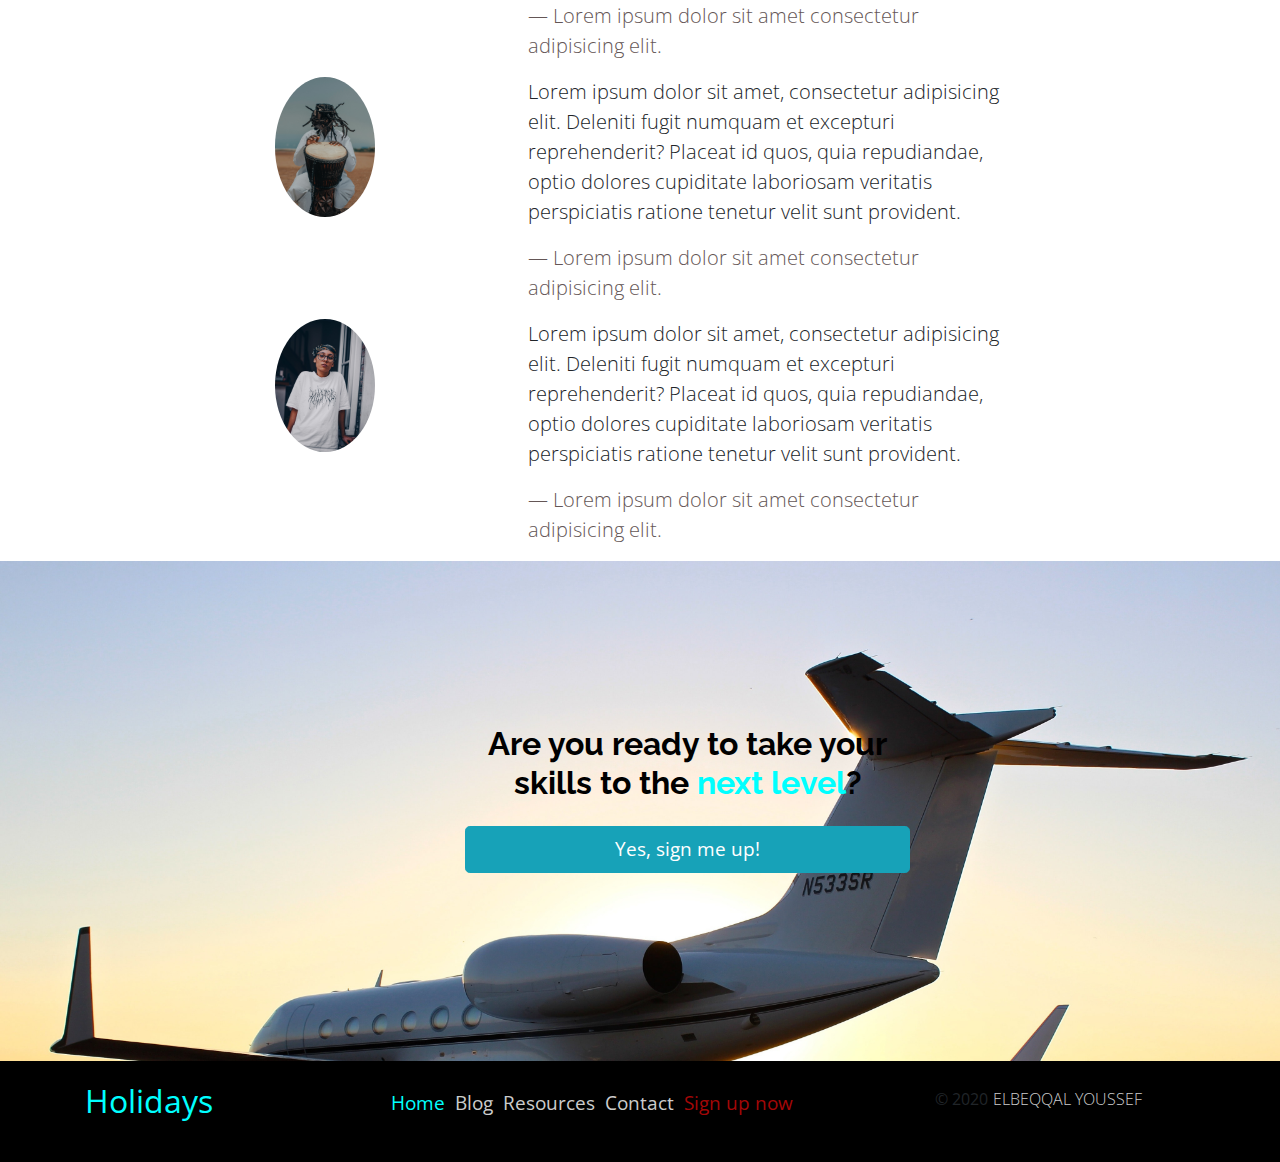
==== commit ac9095f6: "first commit" ====
--- a/index.html
+++ b/index.html
@@ -76,12 +76,12 @@
             <div class="collapse navbar-collapse" id="navbarSupportedContent">
               <ul class="navbar-nav ml-auto">
                 <li class="nav-item">
-                  <a class="nav-link" href="index.html">
+                  <a class="nav-link active" href="index.html">
                     Home
                   </a>
                 </li>
                 <li class="nav-item">
-                  <a class="nav-link active" href="blog.html">Blog</a>
+                  <a class="nav-link" href="blog.html">Blog</a>
                 </li>
                 <li class="nav-item">
                   <a class="nav-link" href="resources.html">Resources</a>
@@ -799,12 +799,12 @@
               class="d-flex justify-content-center align-items-center list-unstyled"
             >
               <li>
-                <a href="index.html">
+                <a href="index.html" class="active">
                   Home
                 </a>
               </li>
               <li>
-                <a href="blog.html" class="active">
+                <a href="blog.html">
                   Blog
                 </a>
               </li>
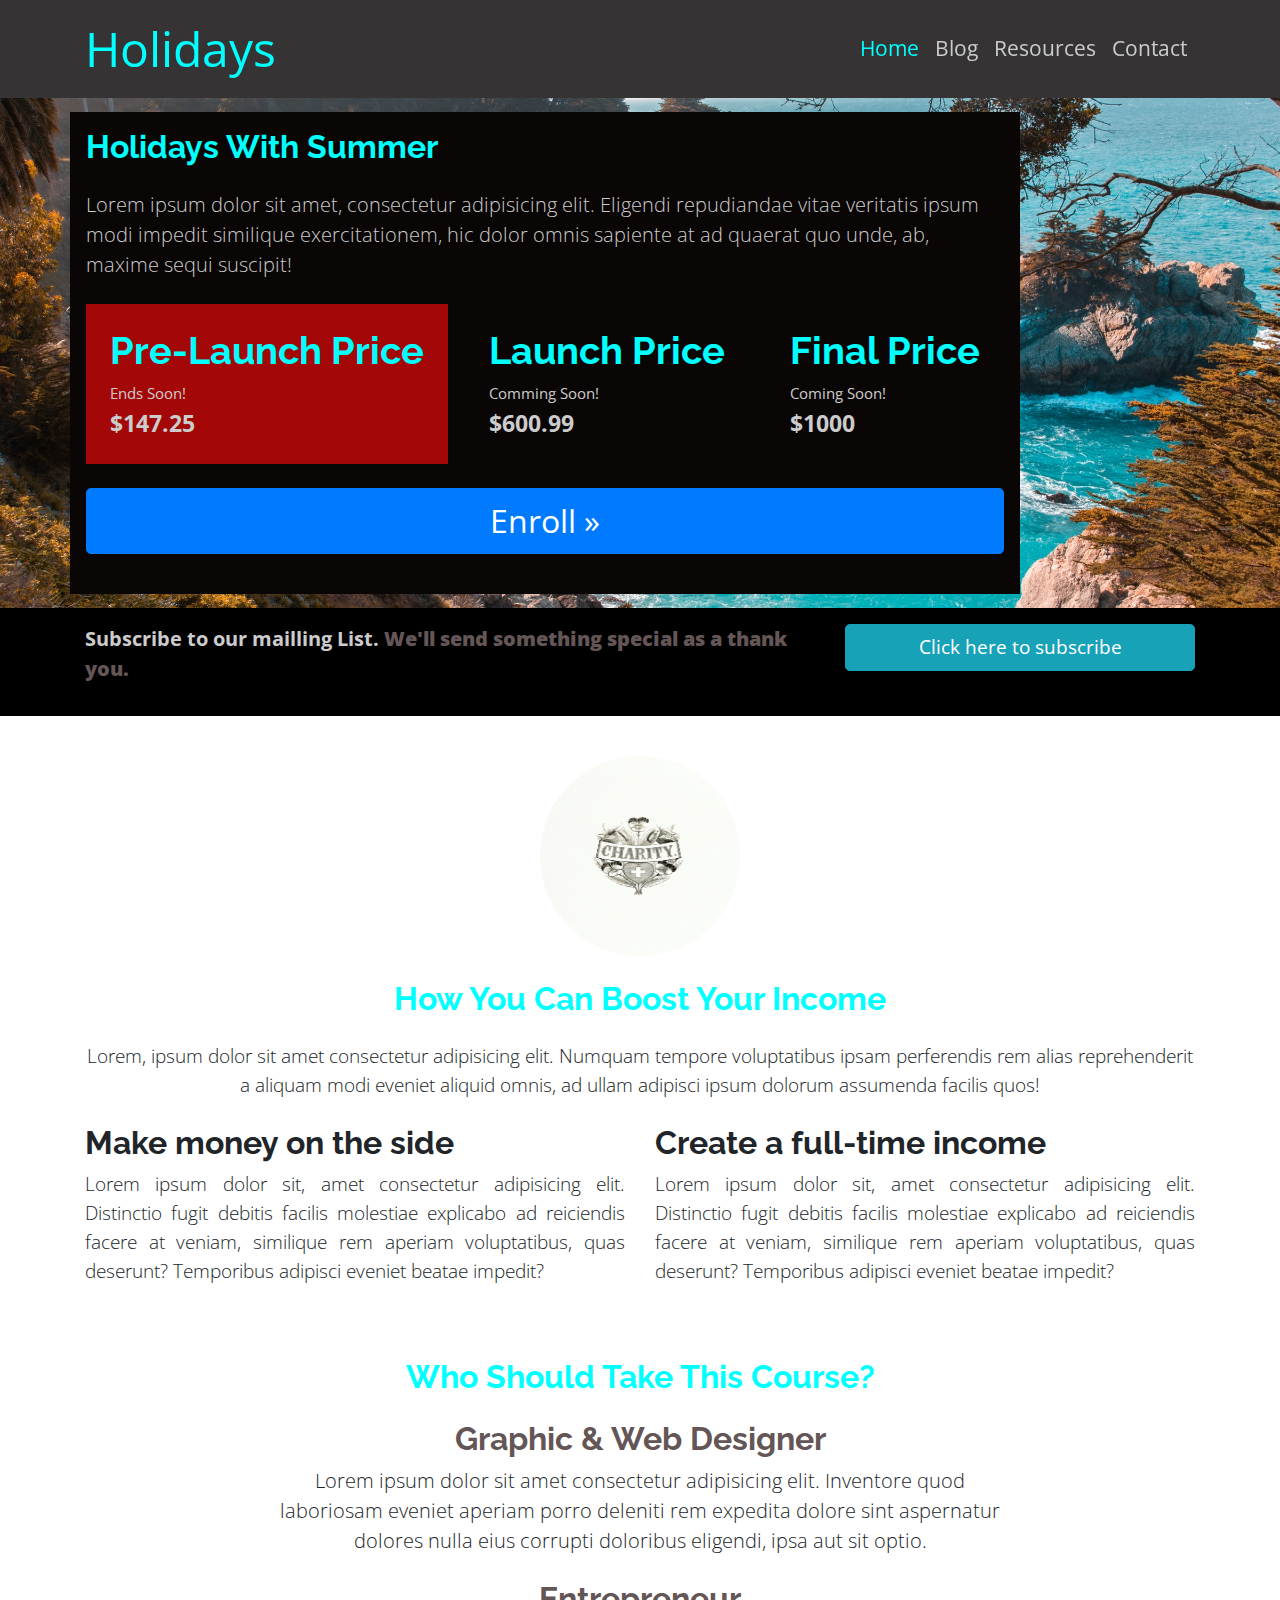
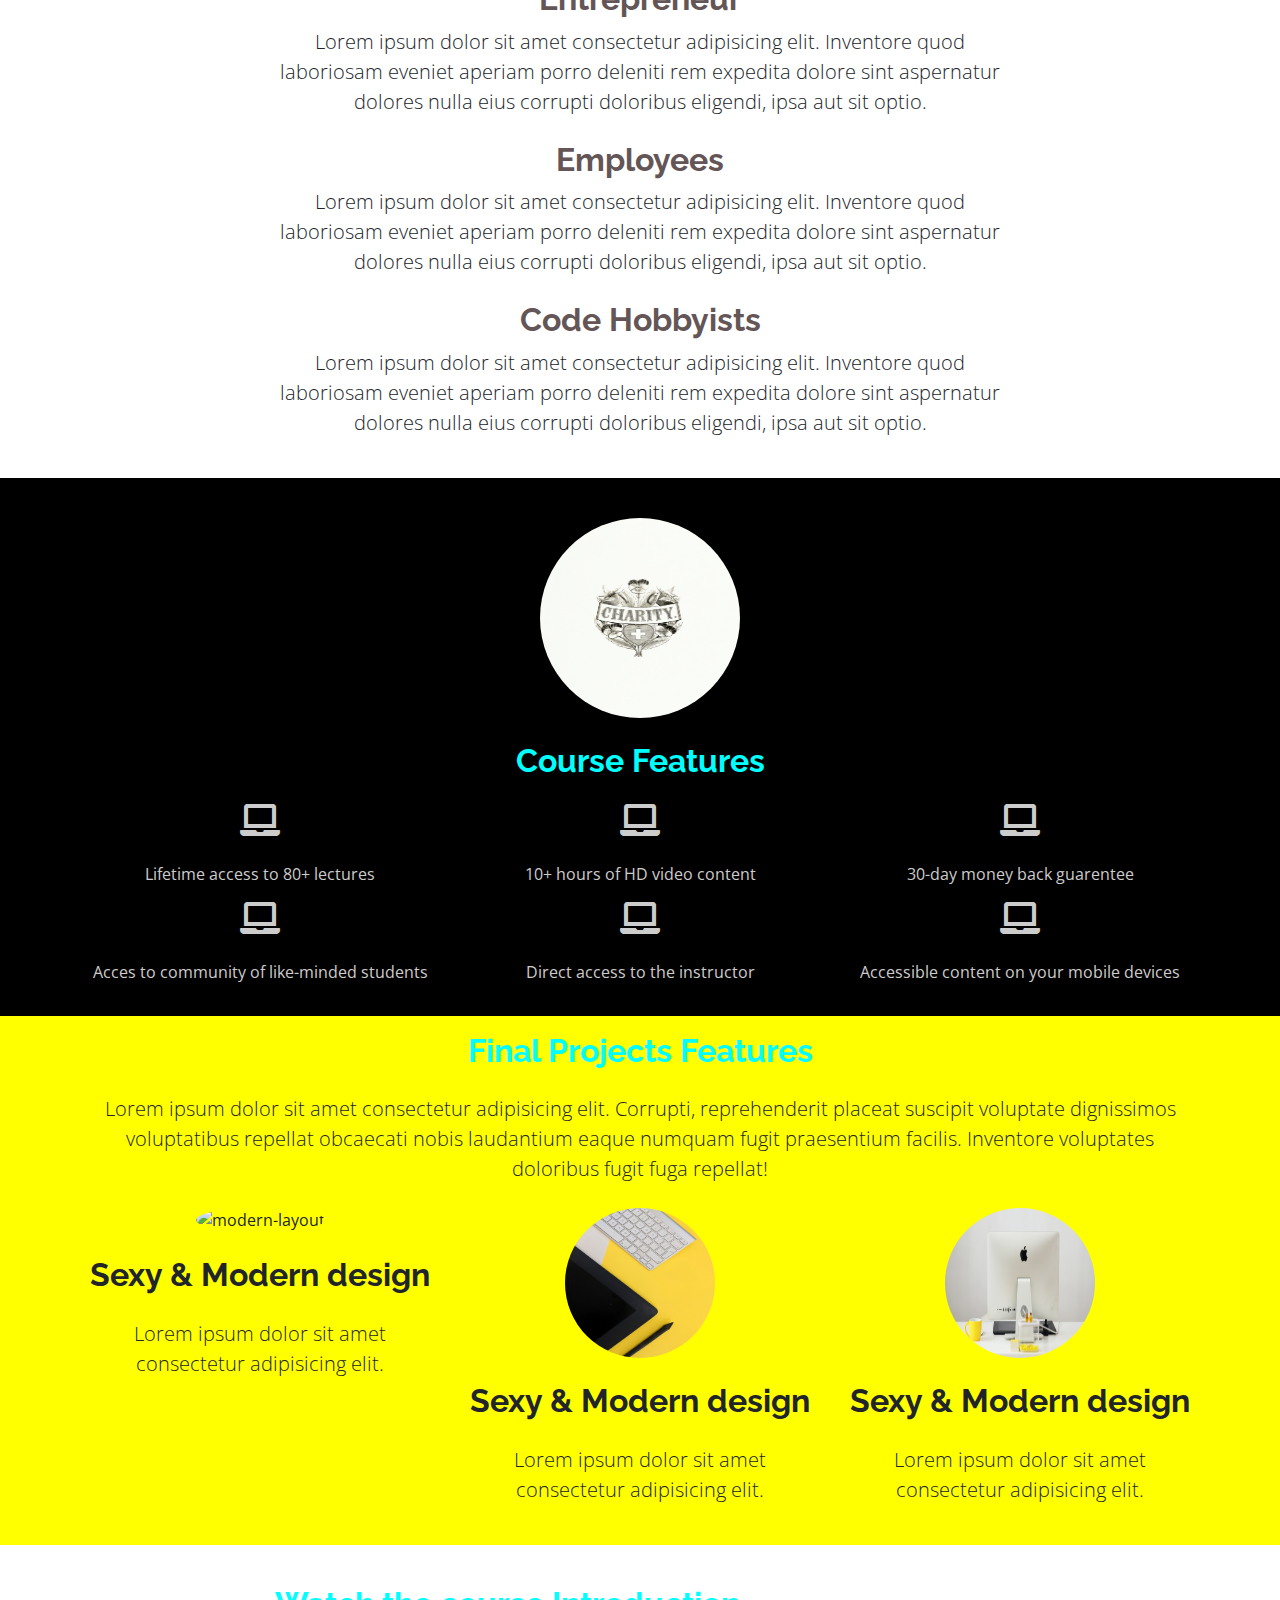
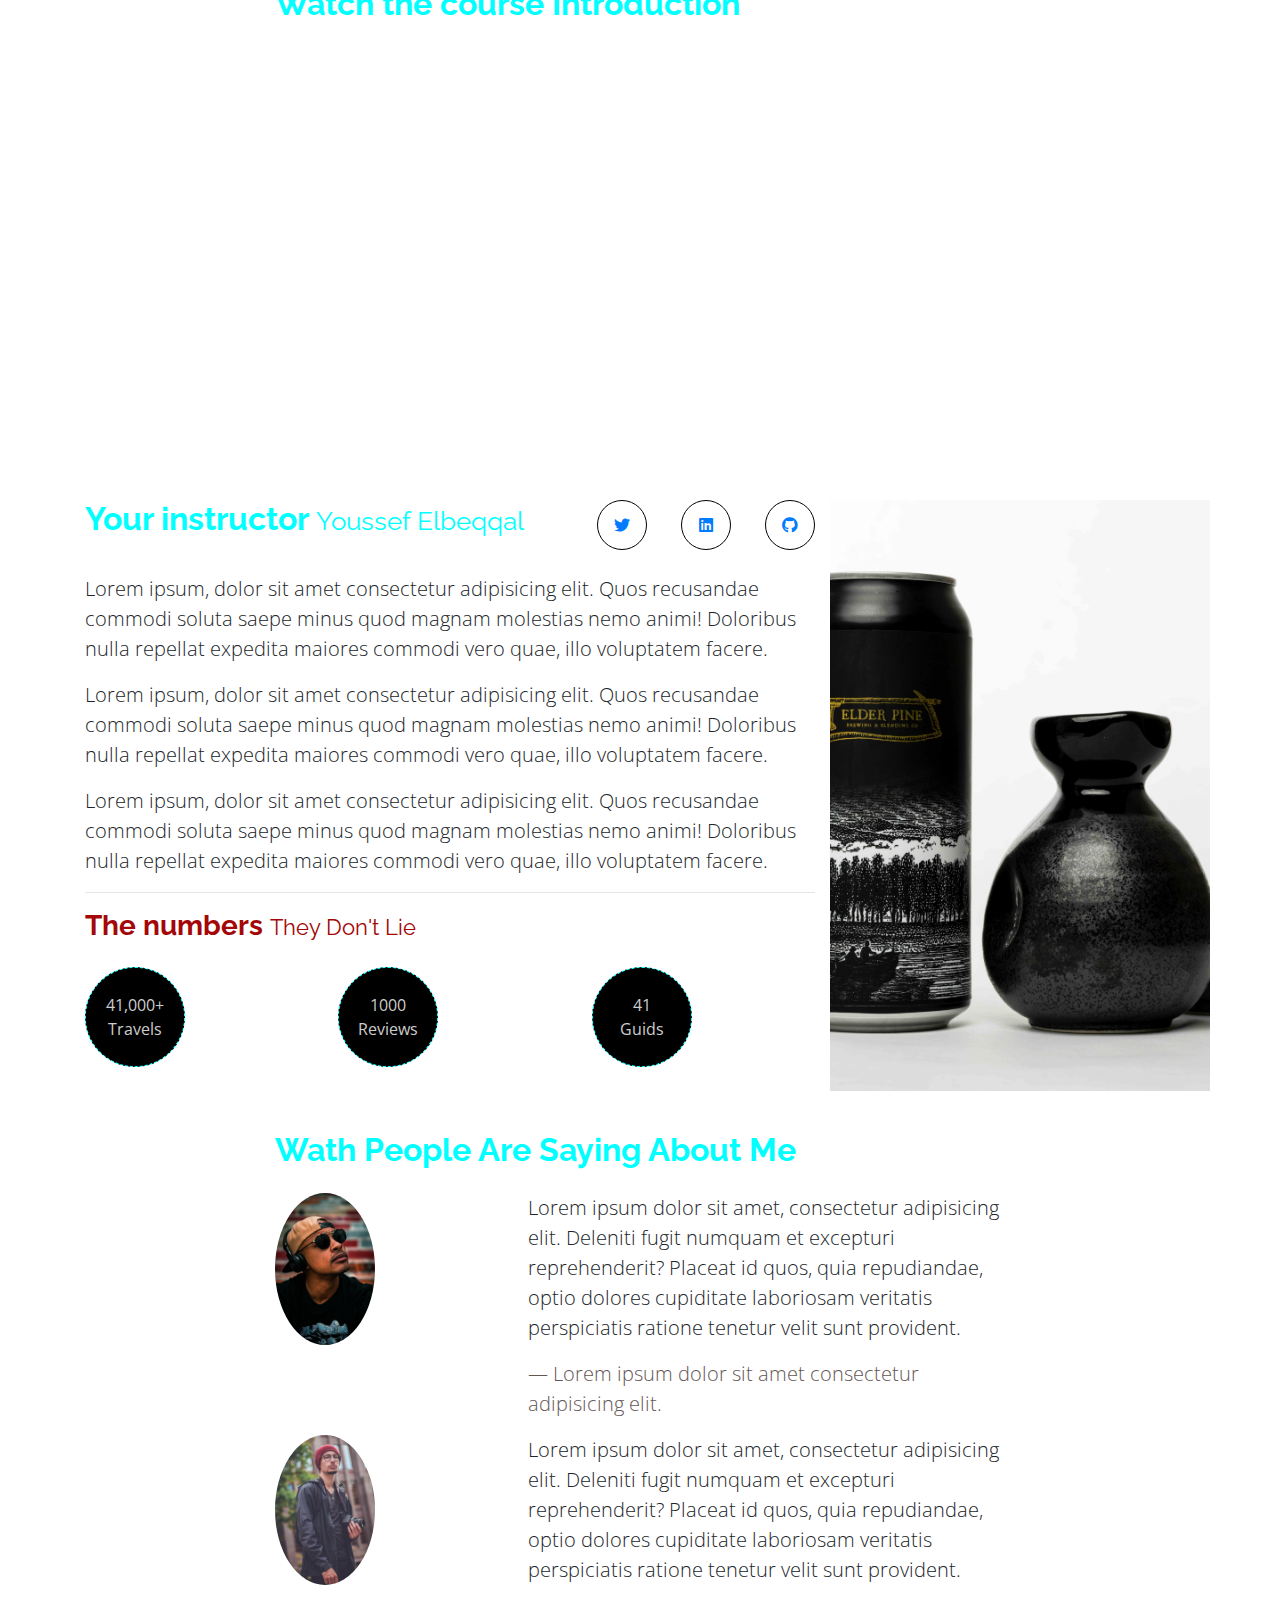
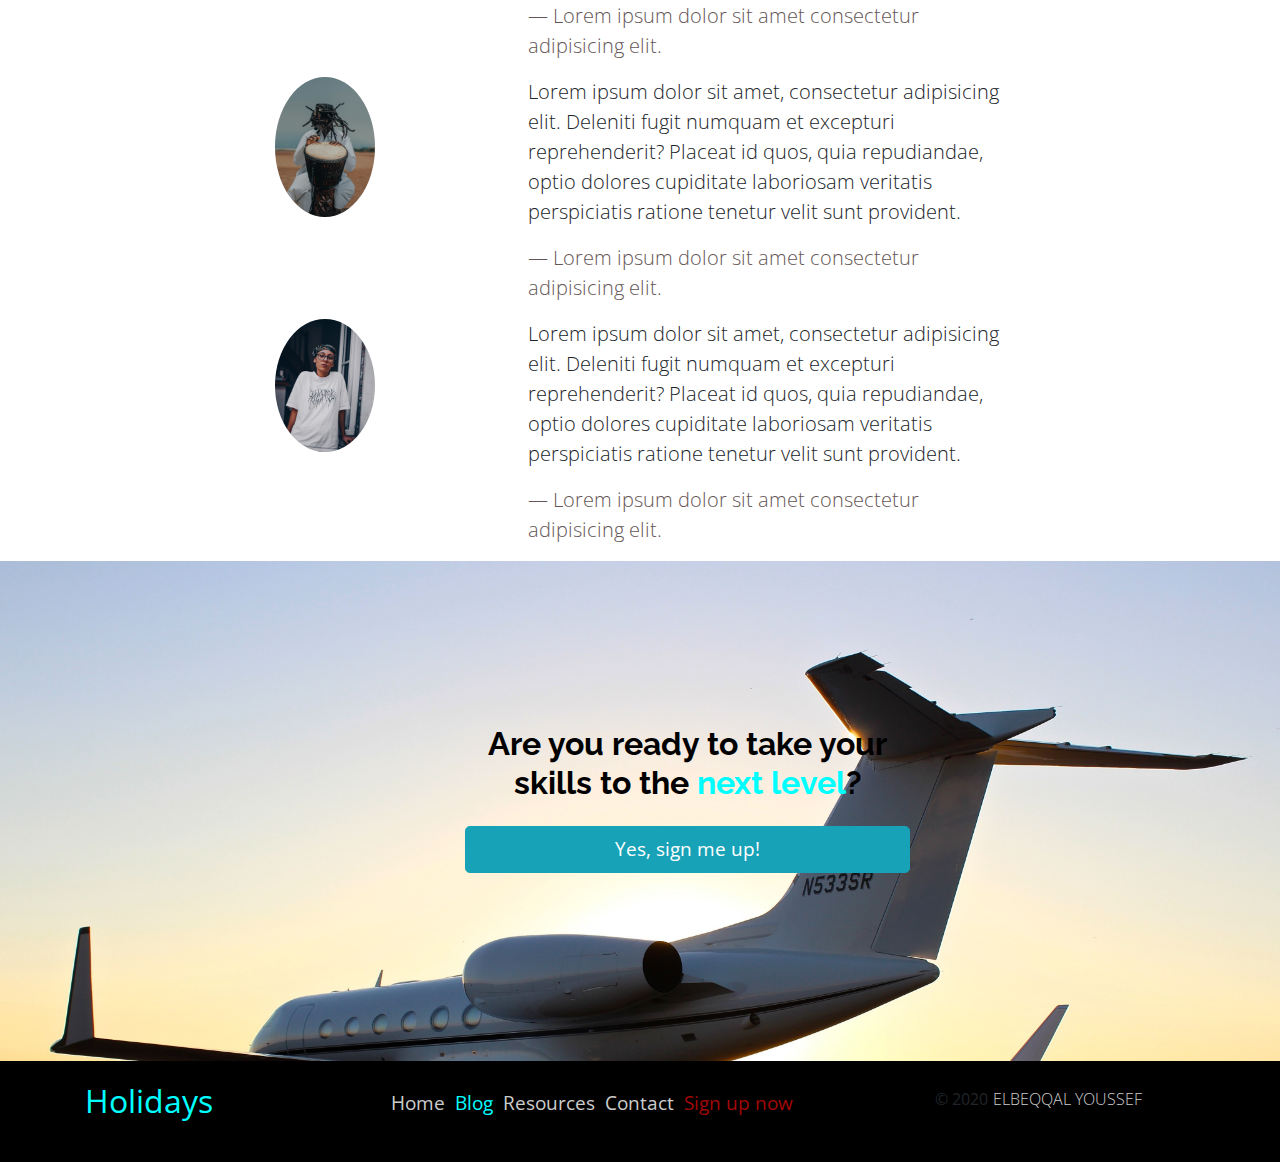
==== commit da97f9a9: "first commit" ====
--- a/index.html
+++ b/index.html
@@ -107,6 +107,7 @@
     <!--================
         HEADER
     ====================-->
+
     <!--
       MAIN CONTENT
     -->
@@ -783,7 +784,7 @@
 
 
     
-    <!-- ================
+   <!-- ================
       FOOTER
     ====================-->
     <footer>
@@ -799,12 +800,12 @@
               class="d-flex justify-content-center align-items-center list-unstyled"
             >
               <li>
-                <a href="index.html" class="active">
+                <a href="index.html">
                   Home
                 </a>
               </li>
               <li>
-                <a href="blog.html">
+                <a href="blog.html" class="active">
                   Blog
                 </a>
               </li>
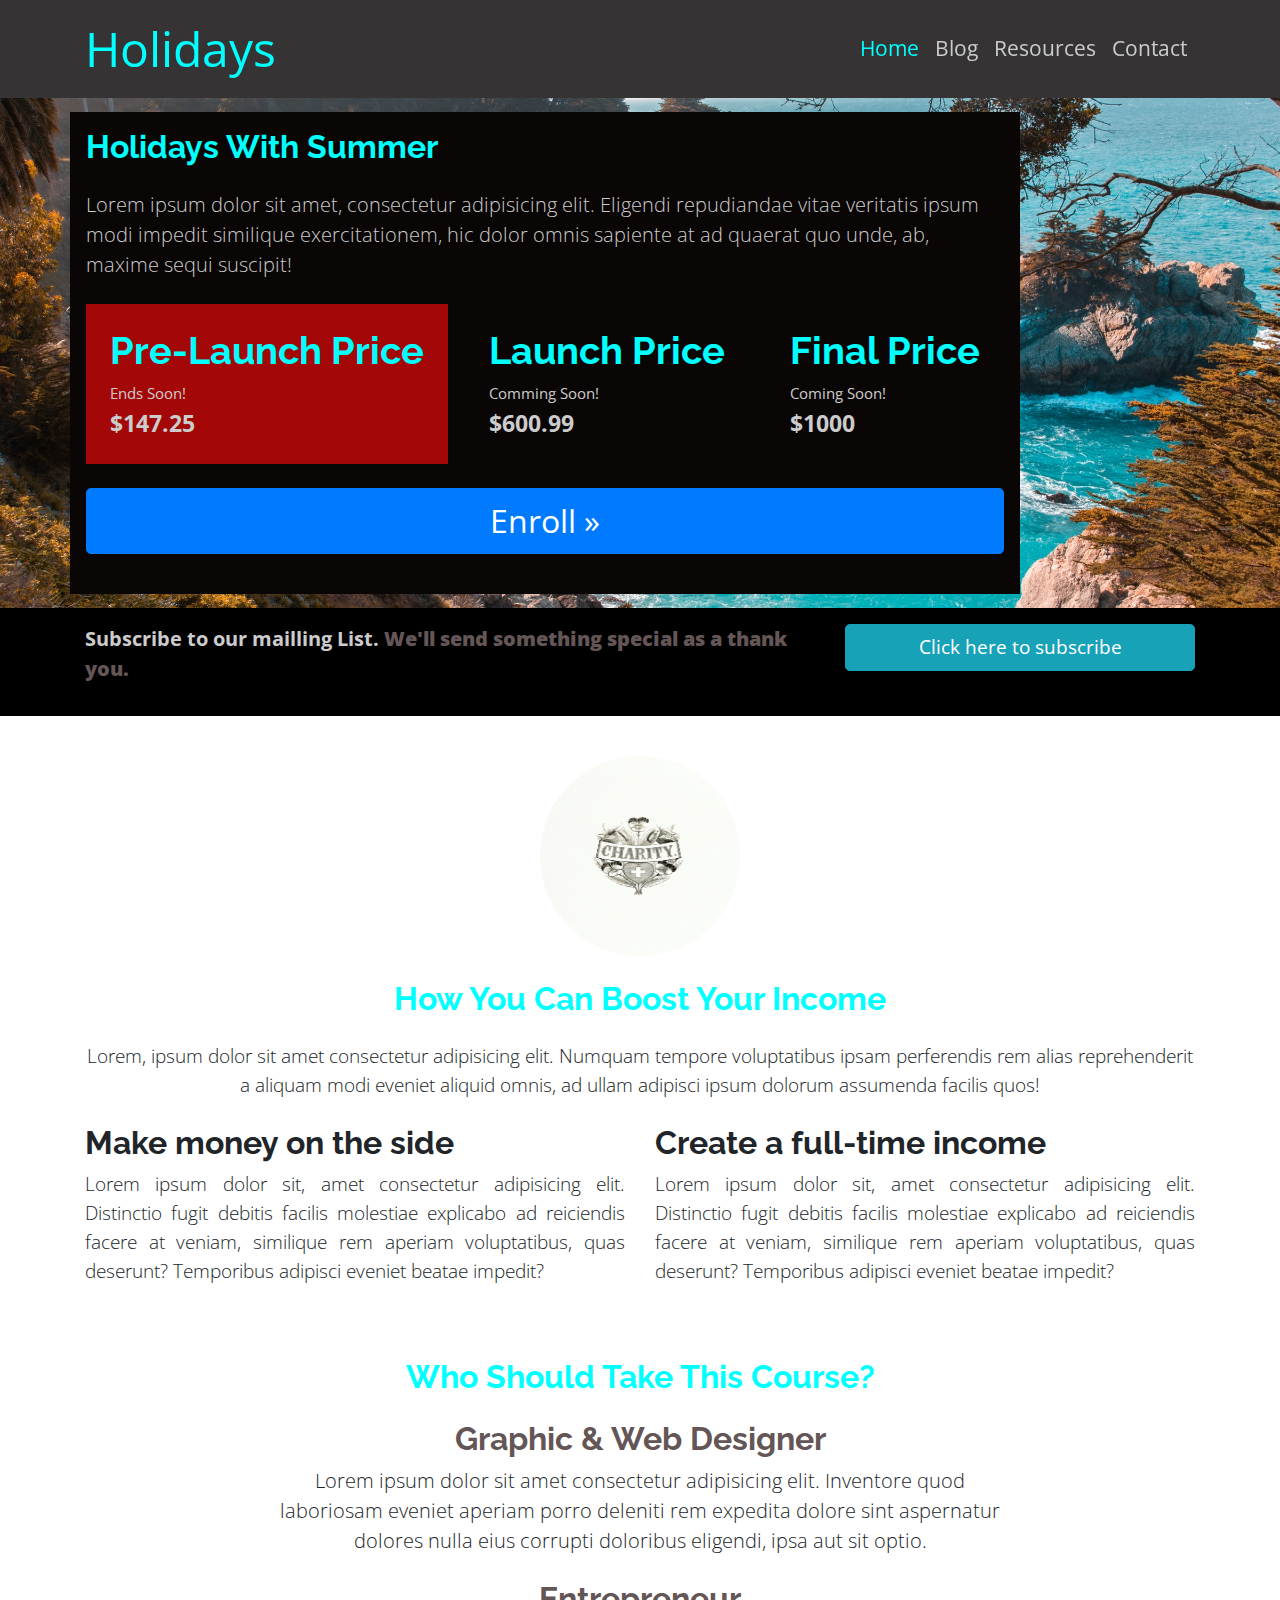
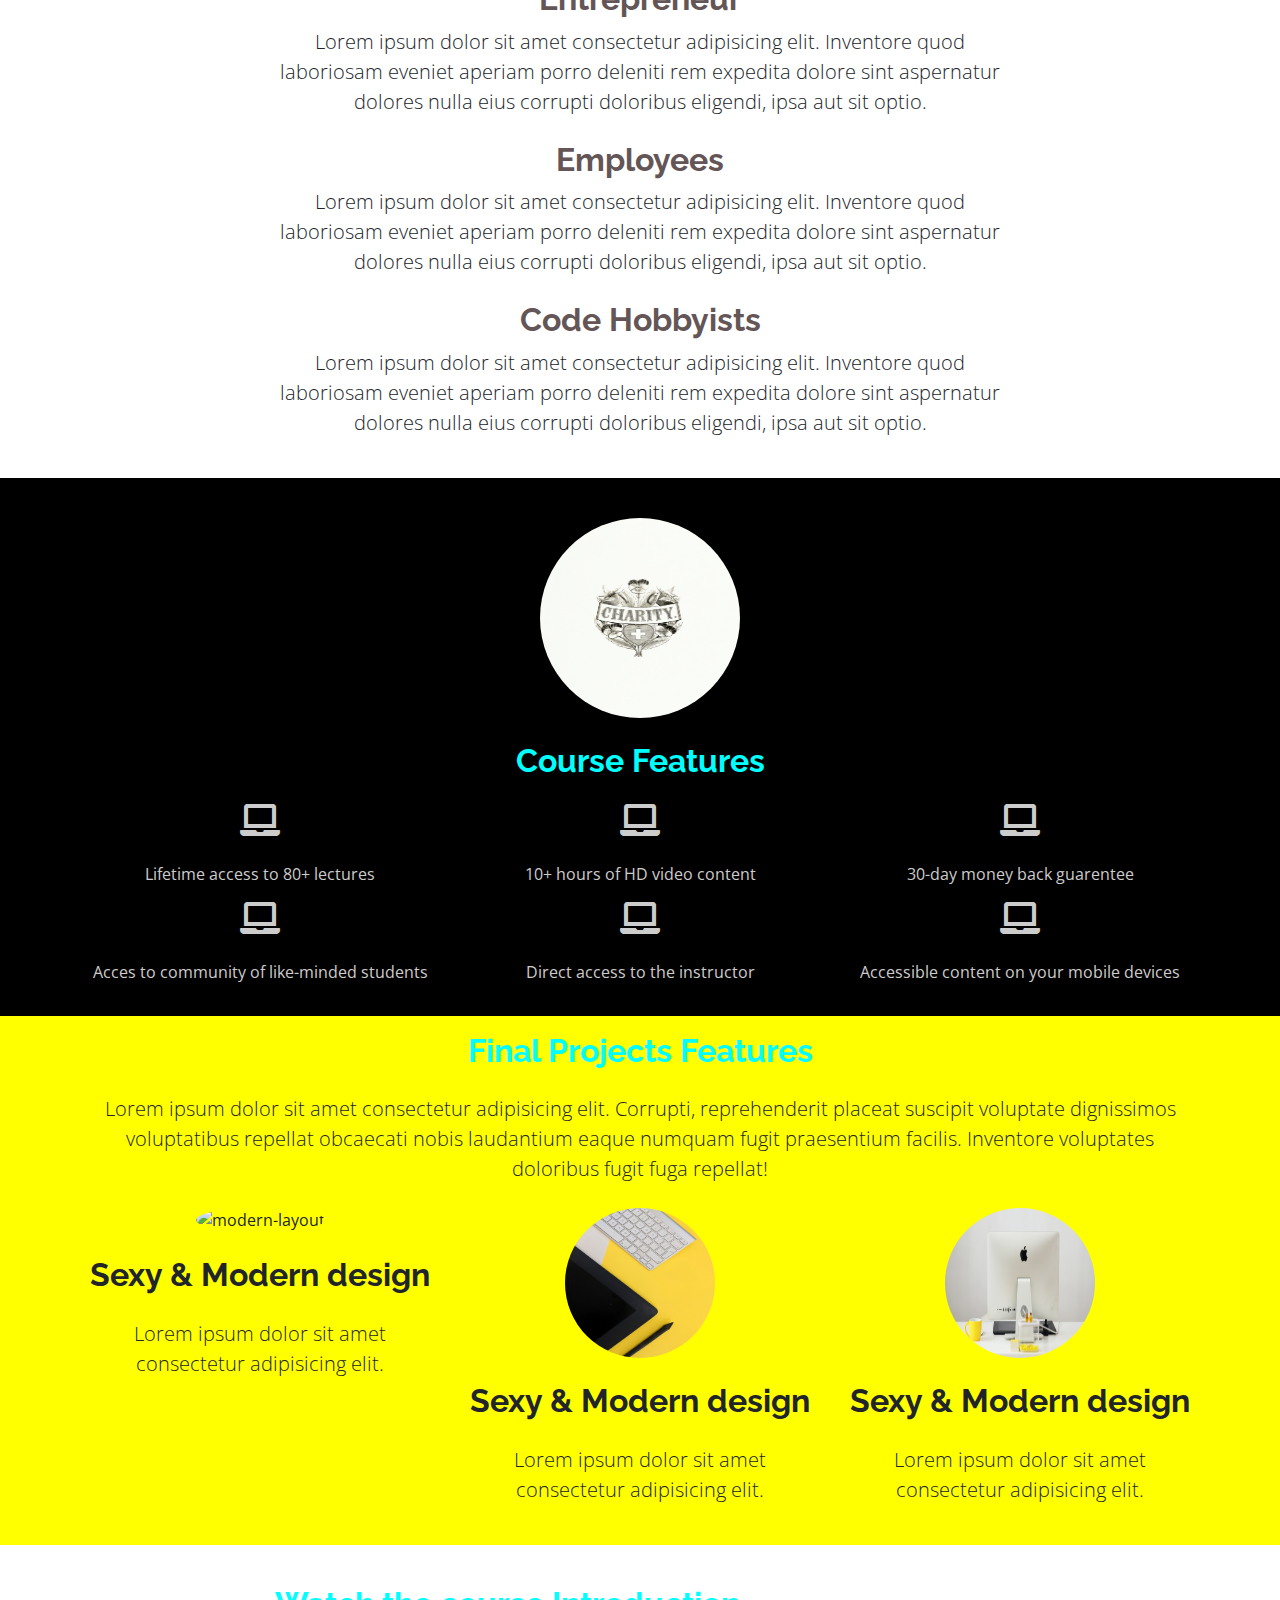
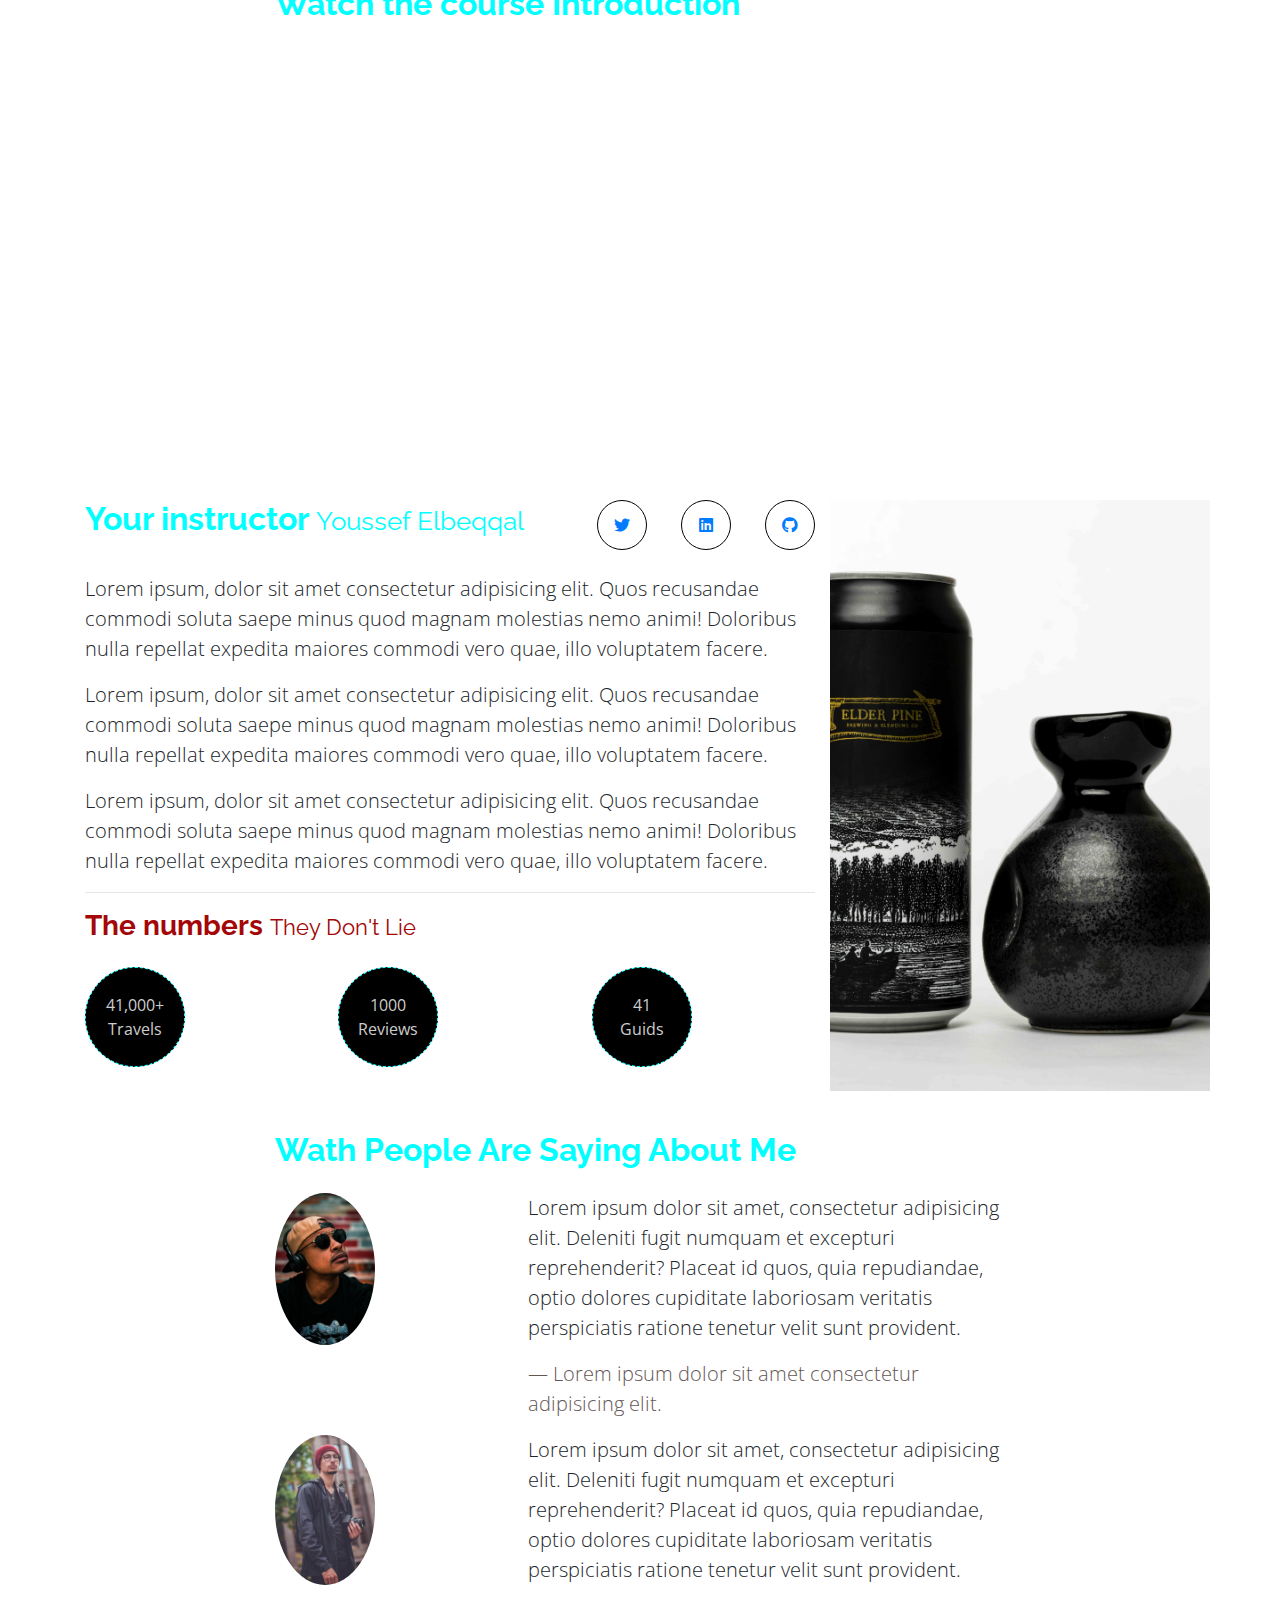
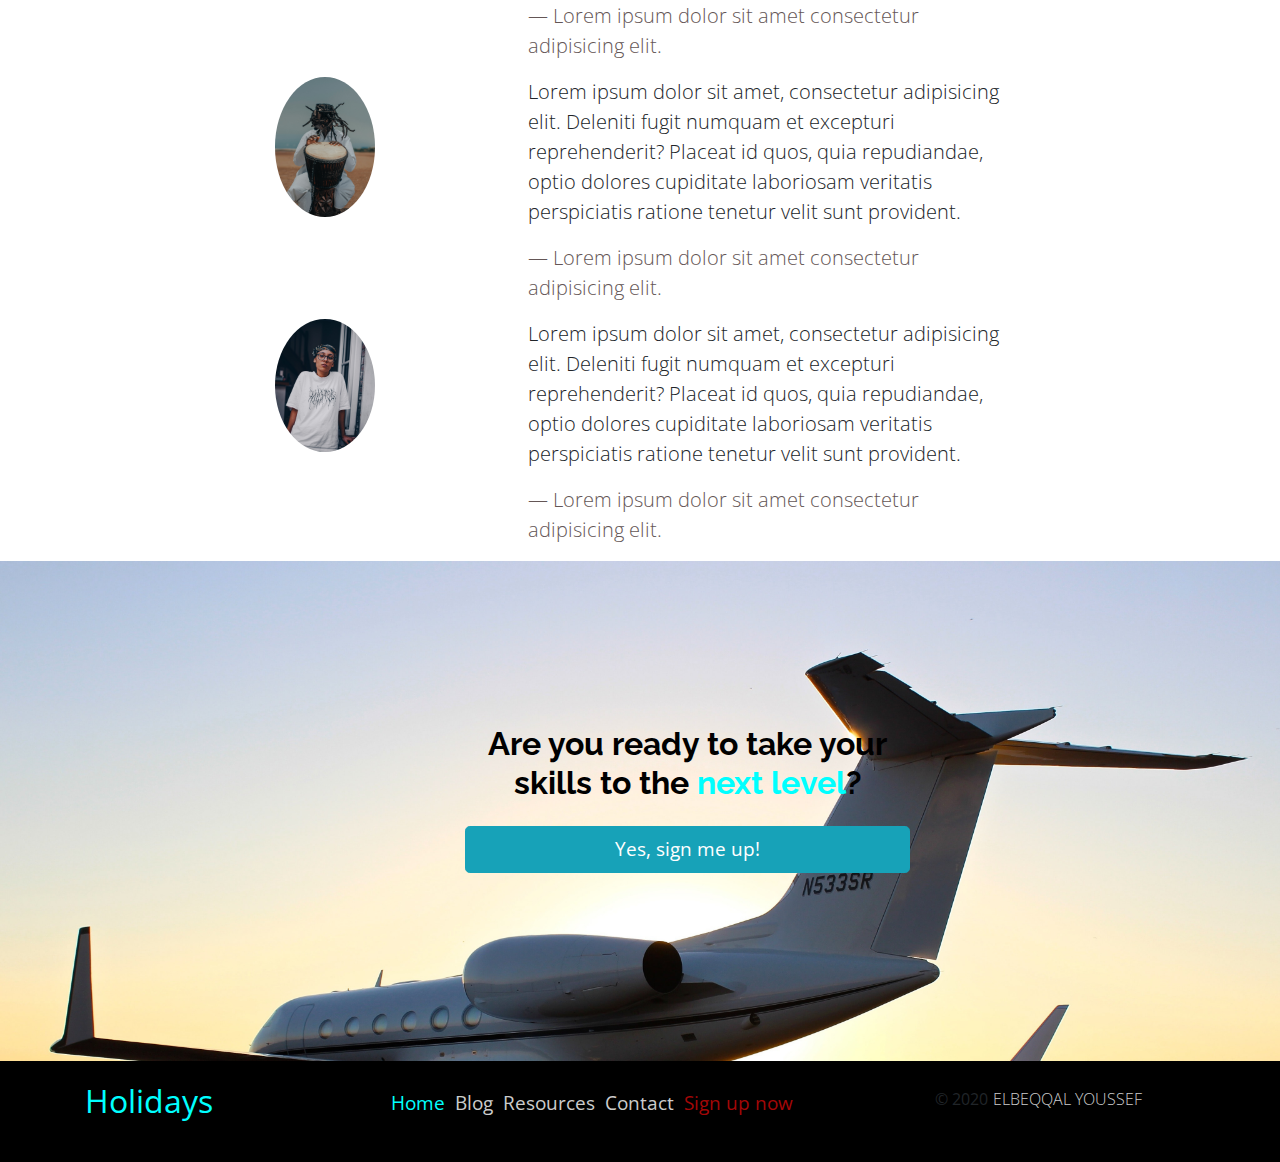
==== commit 918e433b: "first commit" ====
--- a/index.html
+++ b/index.html
@@ -800,12 +800,12 @@
               class="d-flex justify-content-center align-items-center list-unstyled"
             >
               <li>
-                <a href="index.html">
+                <a href="index.html" class="active">
                   Home
                 </a>
               </li>
               <li>
-                <a href="blog.html" class="active">
+                <a href="blog.html">
                   Blog
                 </a>
               </li>
